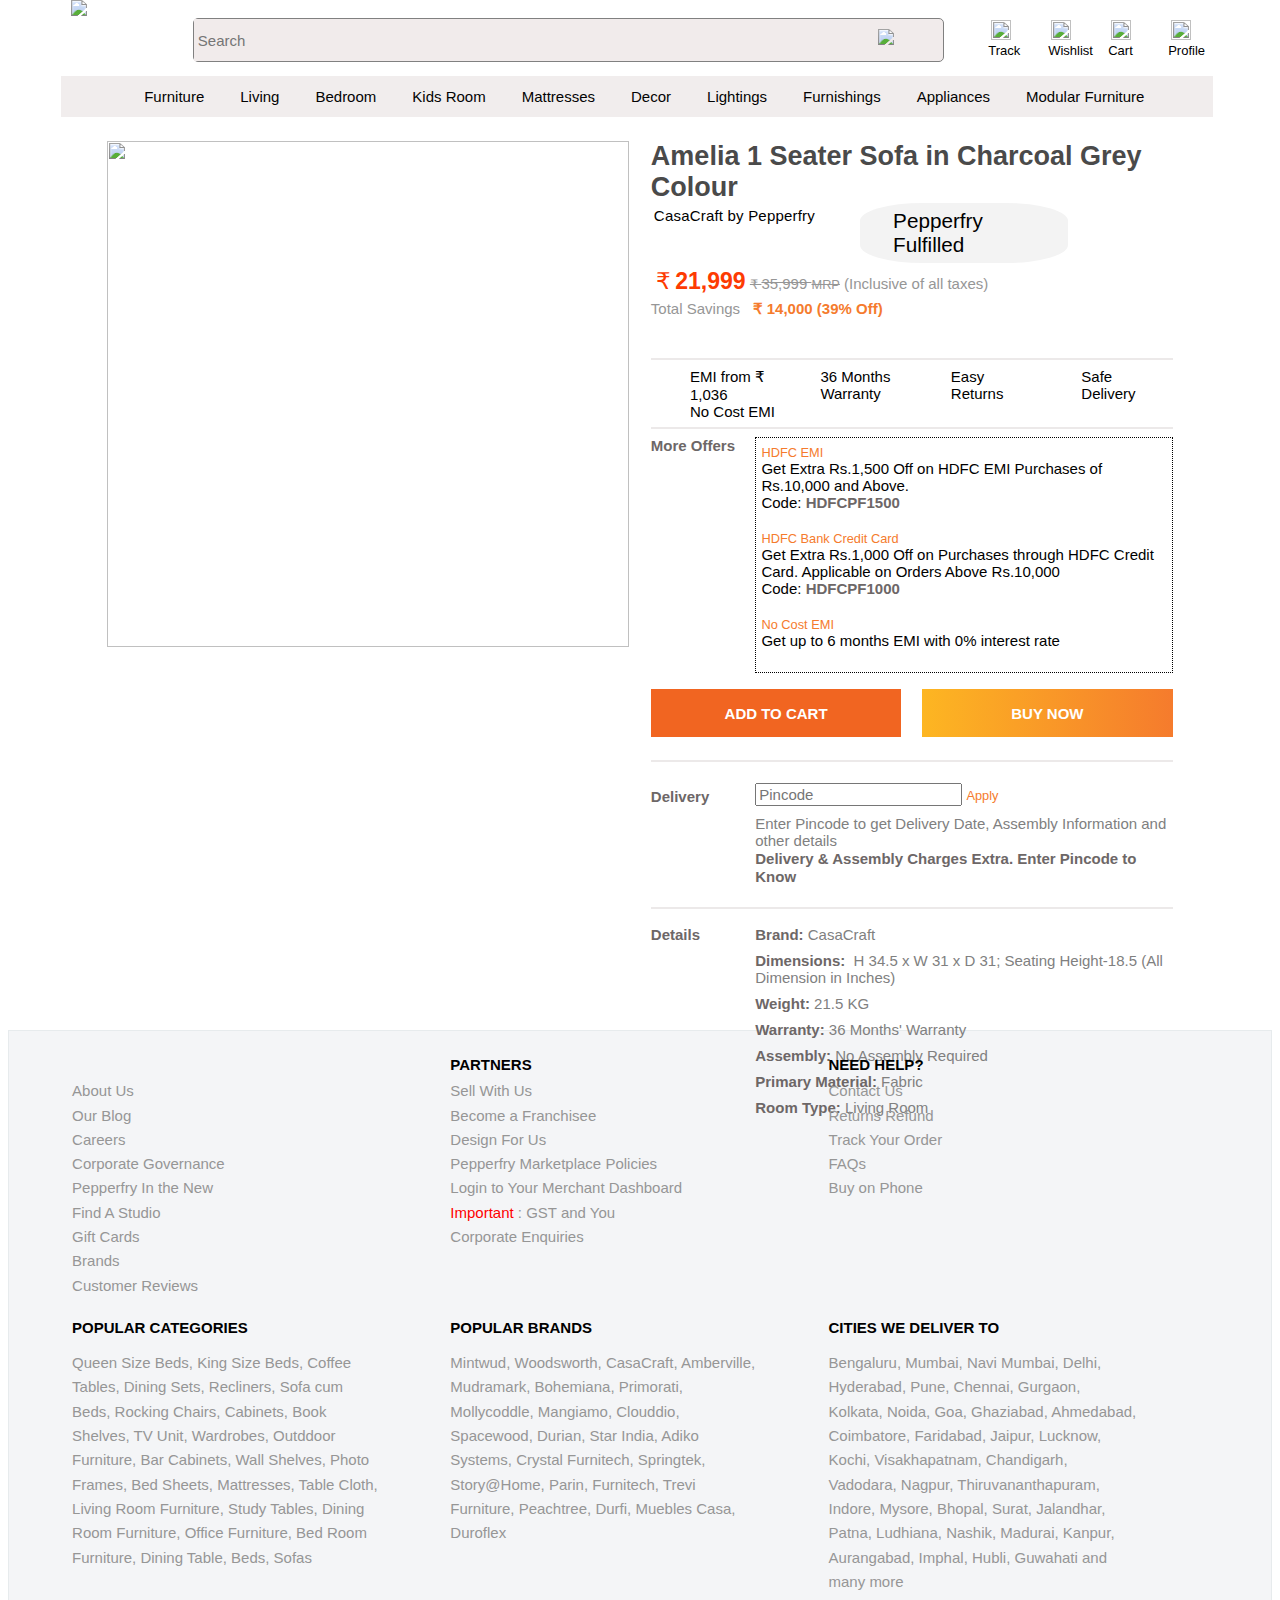
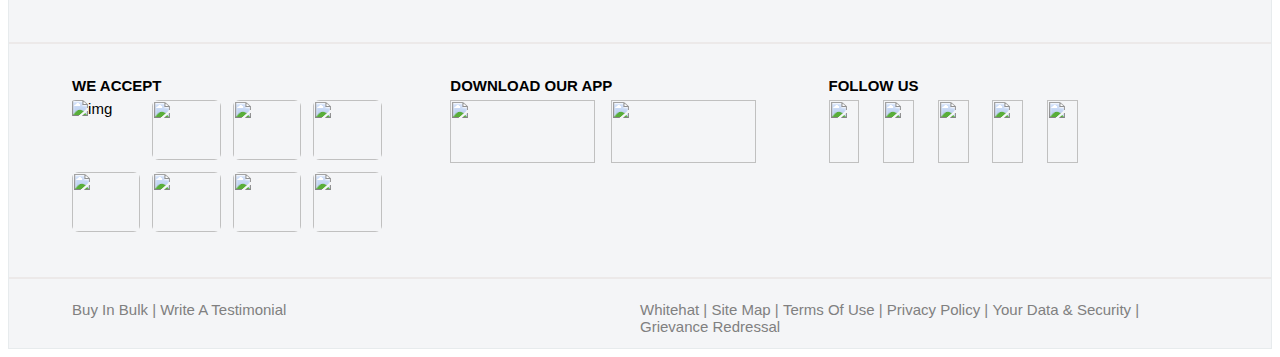
==== productInfo.html @ 3619c246 "Update productInfo.html" ====
<!DOCTYPE html>
<html lang="en">
<head>
    <meta charset="UTF-8">
    <meta http-equiv="X-UA-Compatible" content="IE=edge">
    <meta name="viewport" content="width=device-width, initial-scale=1.0">
    <title>Buy Amelia 1 Seater Sofa in Charcoal Grey Colour</title>
    <!--    css of productInfo.html   -->
    <link rel="stylesheet" href="productInfo.css">
     <!--    css of footer.html   -->
    <link rel="stylesheet" href="footerPage.css">    
     <!--    css of aboutUs.html   -->
    <link rel="stylesheet" href="aboutUs.css">
</head>

<!-- body-section starts here -->
<body>

    <!-- Navbar code start there -->
    <style>

      
        #header{
            width:90%;
            margin:auto; 
         }
         #head1{
             height:80px;
             display:flex;
             background-color: white;
             position:fixed;
             width:90%;
             z-index: 999;
             top:0;
         }
         #head1 img{
             width:15%;
         }
         #search{
             display:flex;
             border:1px solid grey;
             margin: 18px 35px;
             width:130%;
             border-radius:5px;
             background-color: rgb(241, 235, 235);
           
         }
         #search input{
             width:90%;
            background-color: rgb(241, 235, 235);
             border-color: transparent;
         }
         #search img{
             width: 40px;
             padding:10px;
         }
         #options{
         margin:10px 2px;
         display:flex;
         
         }
         .items{
            width:50px;
             margin:5px;
             justify-content: center;
         align-items: center;
            
         }
         #options .items img{
             width: 20px;
             height:20px;
             margin: 5px;
             
          
         } 
         
         .items p{
             color:rgb(0, 0, 0);
            font-size: 13px;
             margin-top:-5px;
             margin-left:2px;
         }
         
         
         /* CSS of Dropdown part */
         
         
         *{
             box-sizing: border-box;
             font-family: 'Roboto', sans-serif;
             font-size: 15px;
         }
         nav{
             position:fixed;
             width:100%;
             z-index:999;
              margin-top:-60px; 
            
         }
         nav .wrapper{
             background-color:rgb(241, 237, 237);
             max-width:90%;
             padding:0 30px;
             margin:auto;
             margin-left:-10px;
             margin-top:6px;
             display:flex;
             align-items:center;
             box-shadow: border;
         
         }
         .wrapper .nav-links{
              display:flex;
              margin:-5px;
         }
         .nav-links li{
             list-style: none;
             padding: 17px 18px;
         }
         .nav-links li a{
             color:rgb(3, 3, 3);
             text-decoration: none; 
         }
         .nav-links li a:hover{
         border-bottom: 3px solid orangered; 
         color:rgb(179, 48, 0);
         }
         
         .nav-links li:hover .mega-box{
         top:65px;   
         opacity:1;
         visibility: visible;
         transition:all 0.3s ease;
         
         }
         .mega-box{
         position:absolute;
         top: 50px;
         background:rgb(240, 231, 231);
         width:85%;
         left:0;
         margin-left:35px;
         margin-top:-19px;
         opacity: 0;
         visibility:hidden;
         transition:all 0.3s ease;
         
         
         }
         .mega-box .content{
         background:rgb(255, 250, 250);
         padding:25px 20px;
         display:flex; 
         width:90%; 
         justify-content: space-between;
         }
         .content .rowone header{
         color:black;
         font-size:20px;
         font-weight:bold;
         margin-left:20px;
         
         }
         .content .rowone .mega-links{
         border-left:1px solid black;
         }
         .rowone .mega-links li{
         padding:10px 10px;
         }
         .rowone .mega-links li a{
         
         
         display:block;
         }
         
          </style>


  <!-- Search bar and traking , cart and login option -->


    
  <div id="header">
    <div id="head1">
        <img onclick="gohome()" src="https://ii1.pepperfry.com/images/svg/pf-logo-jan18.svg?v=1">
        <div id="search">
            <input type="text"placeholder="Search">
            <img src="https://image.flaticon.com/icons/png/128/482/482631.png">
        </div>
        <div id="options">
            <div class="items">
                <img src="https://ii1.pepperfry.com/images/svg/header-track-icon-2021.svg">
                <p>Track</p>
            </div>

            <div class="items">
                <img src="	https://ii1.pepperfry.com/images/svg/header-wishlist-icon-2021.svg">
                <p>Wishlist</p>
            </div>
            <div onclick="incart()"class="items">
                <img src="https://ii1.pepperfry.com/images/svg/header-cart-icon-2021.svg
                ">
                <p>Cart</p>
            </div>
            <div onclick="profile()"class="items">
                <img src="	https://ii1.pepperfry.com/images/svg/header-profile-icon-2021.svg
                ">
                <p>Profile</p>
            </div>
           
        </div>
    </div>

<!-- drop down -->

<nav>
    <div class="wrapper">
     <ul class="nav-links">
         <li>
             <a href="#">Furniture</a>
             <div class="mega-box">
               <div class="content">
                   <div class="rowone">
                      <header>Sofas</header>  
                      <ul class="mega-links">
                          <li><a href="allSofasPage.html">Sofas</a></li>
                          <li><a href="#">1-Seater sofas</a></li>
                          <li><a href="#">2-Seater Sofas</a></li>
                          <li><a href="#">3-seater Sofas</a></li>
                          <li><a href="#">Sofa Sets</a></li>
                          <li><a href="#">Sectional Sofas</a></li>
                          <li><a href="#">Sofa cum beds  </a></li>
                          <li><a href="#">Recliners</a></li>
                          <li><a href="#">Sofa spa </a></li>
                      </ul>
                   </div>
                <div class="rowone">
                  <header>Seating</header>  
                  <ul class="mega-links">
                      <li><a href="#">Settees</a></li>
                      <li><a href="#">Benches</a></li>
                      <li><a href="#">Chaise Loungers</a></li>
                      <li><a href="#">Recamiers</a></li>
                      <li><a href="#">Ottamans</a></li>
                      <li><a href="#">Pouffes</a></li>
                      <li><a href="#">Foot Stools  </a></li>
                      <li><a href="#">Swings</a></li>
                      <li><a href="#">Hammocks</a></li>
                  </ul>
                </div> 
                
                <div class="rowone">
                  <header>Chairs</header>  
                  <ul class="mega-links">
                      <li><a href="#">Arm Chairs</a></li>
                      <li><a href="#">Rocking Chairs</a></li>
                      <li><a href="#">Lounge Chairs</a></li>
                      <li><a href="#">Cafe Chairs</a></li>
                      <li><a href="#">Iconic Chairs</a></li>
                      <li><a href="#">Slippers Chairs</a></li>
                      <li><a href="#">Barrels Chairs  </a></li>
                      <li><a href="#">Folding Chairs</a></li>
                      <li><a href="#">Plastic Chairs</a></li>
                  </ul>
               </div>

               <div class="rowone">
                  <header>Tables</header>  
                  <ul class="mega-links">
                      <li><a href="#"> Coffee Tables</a></li>
                      <li><a href="#">Coffee Tables Sets</a></li>
                      <li><a href="#">End Tables</a></li>
                      <li><a href="#">Nest Tables</a></li>
                      <li><a href="#">Console Tables</a></li>
                      <li><a href="#">Portable Tables</a></li>
                      <li><a href="#">Study Tables </a></li>
                      <li><a href="#">Dressing Tables</a></li>
                      <li><a href="#">Office Tables</a></li>
                  </ul>
               </div>

               <div class="rowone">
                  <header>Sofas</header>  
                  <ul class="mega-links">
                      <li><a href="#">Sofas</a></li>
                      <li><a href="#">1-Seater sofas</a></li>
                      <li><a href="#">2-Seater Sofas</a></li>
                      <li><a href="#">3-seater Sofas</a></li>
                      
                  </ul>
               </div>

               <div class="rowone">
                  <header>Dining & Bar</header>  
                  <ul class="mega-links">
                      <li><a href="#">Dining Sets</a></li>
                      <li><a href="#">Dining Chairs</a></li>
                      <li><a href="#">Dining Tables</a></li>
                      <li><a href="#">Bar Cabinet</a></li>
                      <li><a href="#">Bar Units</a></li>
                      <li><a href="#">Bar Trolleys</a></li>
                      <li><a href="#">Wine Racks  </a></li>
                      <li><a href="#">Bar Stools</a></li>
                      <li><a href="#">Modular Kitchen </a></li>
                  </ul>
               </div>
               </div>  
             </div>
          </li>
         <li><a href="#">Living</a></li>
         <li><a href="#">Bedroom</a>
          <div class="mega-box">
            <div class="content">
                <div class="rowone">
                   <header>Sofas</header>  
                   <ul class="mega-links">
                       <li><a href="#">Sofas</a></li>
                       <li><a href="#">1-Seater sofas</a></li>
                       <li><a href="#">2-Seater Sofas</a></li>
                       <li><a href="#">3-seater Sofas</a></li>
                       <li><a href="#">Sofa Sets</a></li>
                       <li><a href="#">Sectional Sofas</a></li>
                       <li><a href="#">Sofa cum beds  </a></li>
                       <li><a href="#">Recliners</a></li>
                       <li><a href="#">Sofa spa </a></li>
                   </ul>
                </div>
             <div class="rowone">
               <header>Sofas</header>  
               <ul class="mega-links">
                   <li><a href="#">Sofas</a></li>
                   <li><a href="#">1-Seater sofas</a></li>
                   <li><a href="#">2-Seater Sofas</a></li>
                   <li><a href="#">3-seater Sofas</a></li>
                   <li><a href="#">Sofa Sets</a></li>
                   <li><a href="#">Sectional Sofas</a></li>
                   <li><a href="#">Sofa cum beds  </a></li>
                   <li><a href="#">Recliners</a></li>
                   <li><a href="#">Sofa spa </a></li>
               </ul>
             </div> 
             
             <div class="rowone">
               <header>Sofas</header>  
               <ul class="mega-links">
                   <li><a href="#">Sofas</a></li>
                   <li><a href="#">1-Seater sofas</a></li>
                   <li><a href="#">2-Seater Sofas</a></li>
                   <li><a href="#">3-seater Sofas</a></li>
                   <li><a href="#">Sofa Sets</a></li>
                   <li><a href="#">Sectional Sofas</a></li>
                   <li><a href="#">Sofa cum beds  </a></li>
                   <li><a href="#">Recliners</a></li>
                   <li><a href="#">Sofa spa </a></li>
               </ul>
            </div>

            <div class="rowone">
               <header>Sofas</header>  
               <ul class="mega-links">
                   <li><a href="#">Sofas</a></li>
                   <li><a href="#">1-Seater sofas</a></li>
                   <li><a href="#">2-Seater Sofas</a></li>
                   <li><a href="#">3-seater Sofas</a></li>
                   <li><a href="#">Sofa Sets</a></li>
                   <li><a href="#">Sectional Sofas</a></li>
                   <li><a href="#">Sofa cum beds  </a></li>
                   <li><a href="#">Recliners</a></li>
                   <li><a href="#">Sofa spa </a></li>
               </ul>
            </div>

            <div class="rowone">
               <header>Sofas</header>  
               <ul class="mega-links">
                   <li><a href="#">Sofas</a></li>
                   <li><a href="#">1-Seater sofas</a></li>
                   <li><a href="#">2-Seater Sofas</a></li>
                   <li><a href="#">3-seater Sofas</a></li>
                   <li><a href="#">Sofa Sets</a></li>
                   <li><a href="#">Sectional Sofas</a></li>
                   <li><a href="#">Sofa cum beds  </a></li>
                   <li><a href="#">Recliners</a></li>
                   <li><a href="#">Sofa spa </a></li>
               </ul>
            </div>

            <div class="rowone">
               <header>Sofas</header>  
               <ul class="mega-links">
                   <li><a href="#">Sofas</a></li>
                   <li><a href="#">1-Seater sofas</a></li>
                   <li><a href="#">2-Seater Sofas</a></li>
                   <li><a href="#">3-seater Sofas</a></li>
                   <li><a href="#">Sofa Sets</a></li>
                   <li><a href="#">Sectional Sofas</a></li>
                   <li><a href="#">Sofa cum beds  </a></li>
                   <li><a href="#">Recliners</a></li>
                   <li><a href="#">Sofa spa </a></li>
               </ul>
            </div>
            </div>  
          </div>



          
        </li>
         <li><a href="#">Kids Room</a></li>
         <li><a href="#">Mattresses</a>
          <div class="mega-box">
            <div class="content">
                <div class="rowone">
                   <header>Sofas</header>  
                   <ul class="mega-links">
                       <li><a href="#">Sofas</a></li>
                       <li><a href="#">1-Seater sofas</a></li>
                       <li><a href="#">2-Seater Sofas</a></li>
                       <li><a href="#">3-seater Sofas</a></li>
                       <li><a href="#">Sofa Sets</a></li>
                       <li><a href="#">Sectional Sofas</a></li>
                       <li><a href="#">Sofa cum beds  </a></li>
                       <li><a href="#">Recliners</a></li>
                       <li><a href="#">Sofa spa </a></li>
                   </ul>
                </div>
             <div class="rowone">
               <header>Sofas</header>  
               <ul class="mega-links">
                   <li><a href="#">Sofas</a></li>
                   <li><a href="#">1-Seater sofas</a></li>
                   <li><a href="#">2-Seater Sofas</a></li>
                   <li><a href="#">3-seater Sofas</a></li>
                   <li><a href="#">Sofa Sets</a></li>
                   <li><a href="#">Sectional Sofas</a></li>
                   <li><a href="#">Sofa cum beds  </a></li>
                   <li><a href="#">Recliners</a></li>
                   <li><a href="#">Sofa spa </a></li>
               </ul>
             </div> 
             
             <div class="rowone">
               <header>Sofas</header>  
               <ul class="mega-links">
                   <li><a href="#">Sofas</a></li>
                   <li><a href="#">1-Seater sofas</a></li>
                   <li><a href="#">2-Seater Sofas</a></li>
                   <li><a href="#">3-seater Sofas</a></li>
                   <li><a href="#">Sofa Sets</a></li>
                   <li><a href="#">Sectional Sofas</a></li>
                   <li><a href="#">Sofa cum beds  </a></li>
                   <li><a href="#">Recliners</a></li>
                   <li><a href="#">Sofa spa </a></li>
               </ul>
            </div>

            <div class="rowone">
               <header>Sofas</header>  
               <ul class="mega-links">
                   <li><a href="#">Sofas</a></li>
                   <li><a href="#">1-Seater sofas</a></li>
                   <li><a href="#">2-Seater Sofas</a></li>
                   <li><a href="#">3-seater Sofas</a></li>
                   
               </ul>
            </div>

            <div class="rowone">
               <header>Sofas</header>  
               <ul class="mega-links">
                   <li><a href="#">Sofas</a></li>
                   <li><a href="#">1-Seater sofas</a></li>
                   <li><a href="#">2-Seater Sofas</a></li>
                   <li><a href="#">3-seater Sofas</a></li>
                   <li><a href="#">Sofa Sets</a></li>
                   <li><a href="#">Sectional Sofas</a></li>
                   <li><a href="#">Sofa cum beds  </a></li>
                   <li><a href="#">Recliners</a></li>
                   <li><a href="#">Sofa spa </a></li>
               </ul>
            </div>

            <div class="rowone">
               <header>Sofas</header>  
               <ul class="mega-links">
                   <li><a href="#">Sofas</a></li>
                   <li><a href="#">1-Seater sofas</a></li>
                  
                   <li><a href="#">Sofa Sets</a></li>
                   <li><a href="#">Sectional Sofas</a></li>
                   <li><a href="#">Sofa cum beds  </a></li>
                   <li><a href="#">Recliners</a></li>
                   <li><a href="#">Sofa spa </a></li>
               </ul>
            </div>
            </div>  
          </div>
        </li>
         <li><a href="#">Decor</a></li>
         <li><a href="#">Lightings</a></li>
         <li><a href="#">Furnishings  </a></li>
         <li><a href="#">Appliances</a></li>
         <li><a href="#">Modular Furniture</a></li>
     </ul>   
    </div>
</nav>


   
</div>  

 
    <!-- Navbar code end there -->



    <div id="body-wrap">
        <div id="container">
            <div class="row-PI">
                <div id="image-galary" > 
                    <div id="div-image">
                        <img id="image" src="https://ii1.pepperfry.com/media/catalog/product/a/m/568x625/amelia-1-seater-sofa-in-charcoal-grey-colour-by-casacraft-amelia-1-seater-sofa-in-charcoal-grey-colo-dgih4v.jpg" alt=""> 
                    </div>
                    <div id="all-images">
                        <span onclick="prevImage()"  class="arrow" id="left-arrow"><img src="https://ii1.pepperfry.com/images/svg/vip-arrow-left-2020.svg" alt=""></span>
                        <div id="flex">
                            <div id="div1" class="mouse"> </div>
                            <div id="div2" class="mouse"> </div>
                            <div id="div3" class="mouse"> </div>
                            <div id="div4" class="mouse"> </div>
                            <div id="div5" class="mouse"> </div>
                        </div>
                        <span onclick="nextImage()" class="arrow" id="right-arrow"><img src="https://ii1.pepperfry.com/images/svg/vip-arrow-right-2020.svg" alt=""></span>
                    </div>
                </div>
                <div id="product-content">
                    <h1 id="name">Amelia 1 Seater Sofa in Charcoal Grey Colour</h1>
                    <div id="brand-name-and-tag">
                        <div id="brand-name">CasaCraft by Pepperfry</div>
                        <div id="fulfilled-tag">
                            <img src="https://ii1.pepperfry.com/images/svg/pf-fulfilled-truck-icon.svg" alt="">
                            <span>Pepperfry Fulfilled</span>
                        </div>
                    </div>
                    <div id="offer-price-wrap">
                        <span id="rupee-sign" class="red">₹</span>
                        <span id="price" class="red">21,999</span>
                        <span id="mrp-price" class="color969696">₹ <span id="cutPrice"> 35,999 </span>MRP</span>
                        <span class="color969696">(Inclusive of all taxes)</span>
                    </div>
                    <div id="total-saving">
                        <div id="saving-wrap">
                            <span class="color969696">Total Savings &nbsp;</span>
                            <span class="fw" ><b>₹ 14,000 (39% Off)</b></span>
                        </div>
                    </div>
                    <div id="promo-img">
                        <img src="https://ii2.pepperfry.com/media/wysiwyg/banners/Web_VIPCoupon_EndingSoon_2x_13721.jpg" alt="">
                    </div>
                    <hr>
                    <div id="emi-warranty">
                        <div id="row-emi"> 
                            <div class="wrap">
                                <div class="wrap-div1"><img src="	https://ii1.pepperfry.com/images/svg/w20-calender-icon.svg" alt=""></div>
                                <div class="wrap-div2">
                                    <span>EMI from ₹ 1,036 </span><br>
                                    <span>No Cost EMI</span>
                                </div>
                            </div>
                            <div class="wrap">
                                <div class="wrap-div1"><img src="	https://ii1.pepperfry.com/images/svg/w20-warranty-icon.svg" alt=""></div>
                                <div class="wrap-div2">
                                    <span>36 Months </span><br>
                                    <span>Warranty</span>
                                </div>
                            </div>
                            <div class="wrap">
                                <div class="wrap-div1"><img src="	https://ii1.pepperfry.com/images/svg/w20-returns-icon.svg" alt=""></div>
                                <div class="wrap-div2">
                                    <span>Easy</span><br>
                                    <span>Returns</span>
                                </div>
                            </div>
                            <div class="wrap">
                                <div class="wrap-div1"><img src="	https://ii1.pepperfry.com/images/svg/w21-safe-delivery.svg" alt=""></div>
                                <div class="wrap-div2">
                                    <span>Safe </span> <br>
                                    <span>Delivery</span>
                                </div>
                            </div>
                            
                        </div>
                    </div>
                    <hr> 
                    <div id="product-offer-section">
                        <div id="product-offer-label"><span class="black">More Offers</span></div>
                        <div id="product-offer-list">
                            <div>
                                <span class="fw">HDFC EMI</span><br>
                                <span> Get Extra Rs.1,500 Off on HDFC EMI Purchases of Rs.10,000 and Above.<br>Code:</span>
                                <span class="black">HDFCPF1500</span> 
                            </div>
                            <div>
                                <span class="fw">HDFC Bank Credit Card</span><br>
                                <span> Get Extra Rs.1,000 Off on Purchases through HDFC Credit Card. Applicable on Orders Above Rs.10,000<br>Code:</span>
                                <span class="black">HDFCPF1000</span> 
                            </div>
                            <div>
                                <span class="fw">No Cost EMI</span><br>
                                <span>Get up to 6 months EMI with 0% interest rate</span> 
                            </div> 
                        </div>
                    </div>
                    <div id="cart-and-buy">
                        <!-- add to cart box --> 
                        <!-- one button 2 functionality -->
                        <!-- click second time in add to cart box to go to checkout -->
                        <div onclick="storeProduct()" id="add-to-cart">ADD TO CART</div>

                         <!-- buy Now box   -->
                         <!-- show product function will take us to checkout  --> 
                        <div onclick="checkout()" id="buy-now">BUY NOW</div>
                    </div>
                    <hr>
                    <div id="delivery-section">
                        <div id="delivery-label" class="black ">Delivery</div>
                        <div id="delivery-details-wrap">
                            <div id="pincode">
                                <input type="text" placeholder="Pincode">
                                <span class="fw">Apply</span>
                            </div>
                            <div id="pincode-details">
                                 <span class="grey">Enter Pincode to get Delivery Date, Assembly Information and other details</span><br>
                                <span class="black">Delivery & Assembly Charges Extra. Enter Pincode to Know
                                </span>
                            </div>
                        </div>
                    </div>
                    <hr>
                    <div id="product-details">
                        <div id="label" class="black">Details</div>
                        <div id="details">
                            <div><span class="black">Brand:&nbsp;</span><span class="grey">CasaCraft</span></div> 
                            <div><span class="black">Dimensions:&nbsp;</span><span class="grey"> H 34.5 x W 31 x D 31; Seating Height-18.5 (All Dimension in Inches)</span></div> 
                            <div><span class="black">Weight:&nbsp;</span><span class="grey">21.5 KG</span></div> 
                            <div><span class="black">Warranty:&nbsp;</span><span class="grey">36 Months' Warranty</span></div> 
                            <div><span class="black">Assembly:&nbsp;</span><span class="grey">No Assembly Required</span></div> 
                            <div><span class="black">Primary Material:&nbsp;</span><span class="grey">Fabric</span></div> 
                            <div><span class="black">Room Type:&nbsp;</span><span class="grey">Living Room</span></div> 
                        </div>
                    </div>  
                </div>
            </div>
        </div> 
    </div> 
</body>

<!-- footer section starts here -->

<footer>
    <div style="margin-top: 200px;"></div>
     
    <div id="footer-wrap">
        <div id="top-footer">    
            <!-- padding of 5% taken from left and right in top footer -->
            <div class="container">
                <div class="row">
                    <div class="top-footer-col">
                        <div class="footer-col-wrapper"> 
                            <h4 id="footer-logo" class="footer-col-heading">
                                <a href="http://">
                                <img src="https://ii3.pepperfry.com/images/pflogo_footer_new.png" alt=""></a>
                            </h4>
                            <ul class="list">
                                <li onclick="aboutUs()"><a href="" ></a>About Us</li> 
                                <!-- href not working for aboutUs so , used javascript "onclick" event -->
                                <li><a href="">Our Blog</a></li>
                                <li><a href="">Careers</a></li>
                                <li><a href="">Corporate Governance</a></li>
                                <li><a href="">Pepperfry In the New</a></li>
                                <li><a href="">Find A Studio</a></li>
                                <li><a href="">Gift Cards</a></li>
                                <li><a href="">Brands</a></li>
                                <li><a href="">Customer Reviews</a></li>
                            </ul>
                        </div>    
                    </div>
                    <div class="top-footer-col">
                        <div class="footer-col-wrapper"> 
                            <h4 class="footer-col-heading">PARTNERS</h4> 
                            <ul class="list">
                                <li><a href="">Sell With Us</a></li>
                                <li><a href="">Become a Franchisee</a></li>
                                <li><a href="">Design For Us</a></li>
                                <li><a href="">Pepperfry Marketplace Policies</a></li>
                                <li><a href="">Login to Your Merchant Dashboard</a></li>
                                <li><a href=""><span style="color: red;">Important</span> : GST and You</a></li>
                                <li><a href="">Corporate Enquiries</a></li> 
                            </ul>
                        </div>    
                    </div>
                    <div class="top-footer-col">
                        <div class="footer-col-wrapper"> 
                            <h4 class="footer-col-heading">
                                <a   href="https://www.pepperfry.com/contact-us.html?type=footer">NEED HELP?</a>
                            </h4>
                            <ul class="list">
                                <li><a href="">Contact Us</a></li>
                                <li><a href="">Returns Refund</a></li>
                                <li><a href="">Track Your Order</a></li>
                                <li><a href="">FAQs</a></li>
                                <li><a href="">Buy on Phone</a></li> 
                            </ul>
                        </div>    
                    </div>
                </div>
                <div class="row">
                    <div class="top-footer-col">
                        <div class="footer-col-wrapper"> 
                        <h4 id="footer-logo">POPULAR CATEGORIES  </h4> 
                       <p>
                        Queen Size Beds, King Size Beds, Coffee Tables, Dining Sets, Recliners, Sofa cum Beds, Rocking Chairs, Cabinets, Book Shelves, TV Unit, Wardrobes, Outddoor Furniture, Bar Cabinets, Wall Shelves, Photo Frames, Bed Sheets, Mattresses, Table Cloth, Living Room Furniture, Study Tables, Dining Room Furniture, Office Furniture, Bed Room Furniture, Dining Table, Beds, Sofas
                       </p>
                    </div>
                    </div>
                    <div class="top-footer-col">
                        <div class="footer-col-wrapper"> 
                            <h4 class="footer-col-heading">POPULAR BRANDS </h4> 
                            <p>Mintwud, Woodsworth, CasaCraft, Amberville, Mudramark, Bohemiana, Primorati, Mollycoddle, Mangiamo, Clouddio, Spacewood, Durian, Star India, Adiko Systems, Crystal Furnitech, Springtek, Story@Home, Parin, Furnitech, Trevi Furniture, Peachtree, Durfi, Muebles Casa, Duroflex</p>
                        </div>
                    </div>
                    <div class="top-footer-col">
                        <div class="footer-col-wrapper"> 
                        <h4 class="footer-col-heading">CITIES WE DELIVER TO </h4> 
                       <p>Bengaluru, Mumbai, Navi Mumbai, Delhi, Hyderabad, Pune, Chennai, Gurgaon, Kolkata, Noida, Goa, Ghaziabad, Ahmedabad, Coimbatore, Faridabad, Jaipur, Lucknow, Kochi, Visakhapatnam, Chandigarh, Vadodara, Nagpur, Thiruvananthapuram, Indore, Mysore, Bhopal, Surat, Jalandhar, Patna, Ludhiana, Nashik, Madurai, Kanpur, Aurangabad, Imphal, Hubli, Guwahati and many more</p>
                    </div> 
                    </div>  
                </div>
            </div>
        </div>
        <hr >
        <div id="bottom-first-footer">
              <!-- padding of 5% taken from left and right in bottom-first- footer -->
            <div class="container">
                <div class="row">
                    <div class="bottom-footer-col">
                        <div class="wrap-content">
                            <h4 class="footer-col-heading">WE ACCEPT</h4> 
                            <div id="cards-wrap">
                                <div><img src="https://i2.wp.com/www.born-2-fly.de/wp-content/uploads/2020/10/visa-logo.png?ssl=1 " alt="img"></div>
                                <div><img src="https://w7.pngwing.com/pngs/92/785/png-transparent-mastercard-logo-mastercard-credit-card-payment-visa-nyse-ma-mastercard-logo-text-logo-sign.png" alt=""></div>
                                <div><img src="https://cdn.icon-icons.com/icons2/2341/PNG/512/maestro_payment_method_card_icon_142736.png" alt=""></div>
                                <div><img src="https://www.goodreturns.in/img/2020/07/amexcreditcard1-1595418788.jpg" alt=""></div>
                                <div><img src="https://trak.in/wp-content/uploads/2020/01/Rupay-Cards-Big-1.jpg" alt=""></div>
                                <div><img src="https://play-lh.googleusercontent.com/0r42y01w-X5DaJlAv2DgJWQXdYBmjw4o14lZ0Y0v5K7O01nelVbUWLFmA5xqGihf-Ps" alt=""></div>
                                <div><img src="https://apk4all.com/wp-content/uploads/apps/Wallet-Money-Budget-Finance-Expense-Tracker/DqAKT8mJJWAQMzPuNTFL1CyhwVJkCEfQlv8CGlh7tNLPe81h92T-SwWG6UQLXydpEBNz-1.png" alt=""></div>
                                <div><img src="https://freepngimg.com/thumb/online_banking/11-2-online-banking-png-image.png" alt=""></div>
                            </div>
                        </div>     
                    </div>
                        <div class="bottom-footer-col">
                        <div class="wrap-content">
                            <h4 class="footer-col-heading">DOWNLOAD OUR APP</h4>
                            <ul class="store">
                                <li><a href="https://play.google.com/store/apps/details?id=com.app.pepperfry"><img src="https://zenecosystems.com/wp-content/uploads/2019/02/Google-Play-Icon.png" alt=""></a></li>
                                <!-- links from the website is taken for now -->
                                <li><a href="https://itunes.apple.com/in/app/pepperfry/id972047429?mt=8"><img src="https://1000logos.net/wp-content/uploads/2020/08/apple-app-store-logo.jpg" alt=""></a></li> 
                            </ul>  
                        </div> 
                    </div>
                    <div class="bottom-footer-col">
                        <div class="wrap-content">
                            <h4 class="footer-col-heading">FOLLOW US</h4>
                            <ul class="social-media-wrap">
                                <li><a href="https://www.facebook.com/Pepperfry"><img src="https://upload.wikimedia.org/wikipedia/commons/thumb/1/1b/Facebook_icon.svg/2048px-Facebook_icon.svg.png" alt=""></a></li>
                                <li><a href="https://www.instagram.com/pepperfry_official"><img src="https://upload.wikimedia.org/wikipedia/commons/thumb/a/a5/Instagram_icon.png/1024px-Instagram_icon.png" alt=""></a></li>
                                <li><a href="https://twitter.com/pepperfry"><img src="https://image.flaticon.com/icons/png/512/124/124021.png" alt=""></a></li>
                                <li><a href="https://pinterest.com/pepperfry/"><img src="https://www.veryicon.com/download/png/internet--web/common-social-site-icons-for-the-web/pinterest-57?s=256" alt=""></a></li>
                                <li><a href="https://www.youtube.com/user/Pepperfrytv"><img src="https://encrypted-tbn0.gstatic.com/images?q=tbn:ANd9GcSkWzqSOt9uNTTKvyxRBmIzb05GNRT20ebzbA&usqp=CAU" alt=""></a></li>
                            </ul>  
                        </div> 
                    </div>   
                </div>
            </div>
        </div>
        <hr>
          <div id="bottom-last-footer">
            <div class="container">
                <div class="row">
                    <div id="blf-col" class="flex-basis50">
                        <ul>
                            <li><a href="">Buy In Bulk |&nbsp;  </a></li>  
                            <!-- &nbsp-  for non breaking space -->
                            <li><a href="">Write A Testimonial</a></li>
                        </ul>
                    </div>
                    <div id="blf-col"  class="flex-basis50">
                        <ul>
                            <li><a href=""></a>Whitehat |&nbsp</li>
                            <li><a href=""> Site Map |&nbsp</a></li>
                            <li><a href="">Terms Of Use |&nbsp</a></li>
                            <li><a href="">Privacy Policy |&nbsp</a></li>
                            <li><a href="">Your Data & Security |&nbsp</a></li>
                            <li><a href="">Grievance Redressal</a></li>
                        </ul>
                    </div>
                </div>
            </div> 
        </div>  
    </div>

</footer>

</html>

<!-- js file of product info -->
  <script src="productInfo.js"></script>

  <!-- js file of cart  -->
        <script src="cartPage.js"></script>
---- productInfo.css ----
*{
    font-family: 'Fira Sans',sans-serif;
}

#body-wrap{
    width:100%;
    margin-top:130px;
}
#container{
    width: 86%;
    margin: auto;
}
.row-PI{
    display: flex;
    flex-direction: row; 
}
.row-PI>div{
    flex-basis: 50%;
}
#image-galary{
    padding:1%;
    display: flex;
    flex-direction: column;
    background-color: rgb(255,255,255);
}
 
#div-image{
    flex-basis: 77%;
    padding-bottom: 3%;
}
  #div-image>img{
     width:100%;  
     height:100%;
}  
.mouse{
    border-radius: 5%;
}

#all-images{
    flex-basis: 20%; 
    align-items: center;
    padding:0% 3% 0% 3%;
    display: flex;
    flex-direction: row;
}  
.arrow{
    flex-basis: 5%;
}
 

#flex{
    flex-basis: 85%;
    height:100px; 
    display: flex;
    flex-direction: row;
}

#flex>div{
flex-basis: 20%;
 padding:0.3% 0.8% 0.3% 0.8%; 
}

 #flex>div>img{
 width: 100%;
 height:100%;  
}

#product-content{
    padding:1%;
    background-color: rgb(255,255,255);
    height:700px;
}
#product-content >h1{
   margin:0px;
   font-size: 3VH;
   color:rgb(74,74,74);
}

#brand-name-and-tag{
    display: flex;
    flex-direction: row;
}
#brand-name{
    flex-basis: 40%;
    letter-spacing: .2px;
    line-height: 20px;
    padding:3px;
}
#fulfilled-tag{
    flex-basis: 40%;
    display: flex;
    flex-direction: row; 
    background-color: rgb(243,243,243);
    padding:6px;
    border-radius: 30%; 
}
#fulfilled-tag>img{
    margin-left: 1%;
     flex-basis: 10%;
     margin-right: 3%;
    }
    #fulfilled-tag>span{
        flex-basis: 60%;
        font-size: 2.3VH; 
    }
    #offer-price-wrap{
        padding:1%;
    }
    .red{
        color:rgb(253,59,2);
    }
    
#rupee-sign{ 
    font-weight: 500;
    font-size: 1.8VW;
}
#price{ 
    font-weight: 600;
    font-size: 1.8VW;
}
#mrp-price{
    font-size: 1VW; 
    text-decoration: line-through;
}
.color969696{
    color: #969696; 
}
#total-saving{
    padding-bottom:1%;
}
 .fw{ 
     color:rgb(245,123,45);
     font-size: 1VW;
 }
 #promo-img{
     padding:1% 0 1% 0; 
     width:100%; 
 }
 #promo-img >img{ 
     width:100%; 
 }

 #row-emi{  
    display: flex;
    flex-direction: row; 
 }
  
.wrap{
    flex-basis: 25%;
    display: flex;
    flex-direction: row;
}
.wrap-div1{
flex-basis: 30%;
}
.wrap-div2{
flex-basis: 70%;
font-size: 0.9VW;
} 

hr{ 
    background-color: rgb(236, 233, 233);
    border: 0px; 
    height: 2px;
}

#product-offer-section{
    font-size: 1VW;
    display: flex;
    flex-direction: row;
}
#product-offer-label{
    flex-basis: 20%;
}
#product-offer-list{
    flex-basis: 80%;
    border: 1px dotted black;
    padding:1%;
}
.black{
    color: rgb(109, 103, 103);
    font-weight: 600;
}
#product-offer-list>div{
    margin-bottom: 2VH;
}
#cart-and-buy{
    padding:3% 0% 3% 0%;
    display: flex;
    flex-direction: row;
    color:white;
    font-size: 1.3VW;
    font-weight: 600;
}
#add-to-cart{
  flex-basis: 48%;
  cursor: pointer;
  width:100%;
  height:100%;
  background-color: #f16521;
  text-align: center;
  padding:3%;
}
#buy-now{
  margin-left: 4%;
  flex-basis: 48%;
  width:100%;
  cursor: pointer;
  height:100%;
  background-image: linear-gradient(to right,#fdb622 0,#f57a2d 102%);
  text-align: center;
  padding:3%;

}

#delivery-section{
    display: flex;
    flex-direction: row;
    font-size: 1VW;
    margin-top: 4%;
    margin-bottom: 4%;
}
#delivery-label{
 margin-top: 1%;   
    flex-basis: 20%;
}
#delivery-details-wrap{
    flex-basis: 80%;
}
.grey{
    color:grey;
}

#pincode-details{ 
    margin-top: 2%;
    font-size: 0.9VW;
}
#pincode-details >span{ 
   line-height: 1.4VW;
}
#product-details{
    display: flex;
    flex-direction: row;
    font-size: 1.1VW;
}
#label{
    flex-basis: 20%;
    margin-top: 1VH;
}
#details{ 
    flex-basis: 80%; 
}
#details>div{
    margin-top: 1VH;
}
---- footerPage.css ----
*{
    font-family: 'Fira Sans',sans-serif;
    font-size: 0.95VW;
 
}
.list>li{
    cursor: pointer;
}

#footer-wrap{
    
     border: 1px solid #e7ebed;
     background-color: #f4f5f7;
}
#top-footer,#bottom-first-footer{
    padding:1.5% 5% 2% 5%;
}
 .container{
     width:100%;
 }

.row{
    display: flex; 
    flex-direction:row;
    width: 100%; 
}
.top-footer-col{
   flex-basis: 33.3%; 
   margin: 0;
}
 
#footer-logo,.footer-col-heading{
    margin-top: 2%; 
    margin-bottom: 2%;
   
}
.footer-col-heading >a  { 
    margin-bottom: 2%;
    text-decoration: none;
    color: black;
}
.list{
    padding: 0%;
    margin-top: 0%; 
}
.list a,.footer-col-wrapper>a,p{
    text-decoration: none;
    color:#969696;
    line-height: 1.62;
    font-weight: 400;
    
}
.list li{
   list-style-type: none;
   color:#969696;
}
.footer-col-wrapper{
   
    padding-right:18%
}

.bottom-footer-col{ 
    flex-basis: 33.3%; 
    margin: 0;
}

.wrap-content{
 
    padding-right:15%;
}

#cards-wrap{
    display: grid;
     grid-template-columns: repeat(4,25%);
     grid-template-rows: 8Vh 8VH;  
    }
 #cards-wrap>div{ 
     margin:0% 15% 15% 0%;
}
#cards-wrap img{
     width:100%;
     height:100%; 
     border-radius: 10%;
}

.store{
    width:100%;  
    margin: 0%;
    padding-left: 0%;
}

.store>li{
    width:50%; 
    display: block;
    float: left;
    list-style: none;
    margin:0%;
    
}

.store>li>a>img{
    width:95%; 
    height: 7VH;
}
.social-media-wrap{
    width:85%;  
    display: flex;
    flex-direction: row;
    margin: 0%;
    padding-left: 0%;
}
.social-media-wrap>li{
   flex-basis: 20%;
    margin: 0%;
    list-style: none;
    padding-left: 0%;
}
.social-media-wrap>li>a>img{
    width:75%; 
    height: 7VH; 
}

 
hr{ 
    background-color: rgb(236, 233, 233);
    border: 0px; 
    height: 2px;
}

 #bottom-last-footer{
  padding:0% 5% 1% 5%;
}
 .flex-basis50 {
   flex-basis: 50%;
   padding: 0%;
 }
 
 #blf-col >ul{
   padding: 0%; 
 }

 #blf-col >ul>li,#blf-col >ul>li>a{
    list-style: none;
    text-decoration: none;
    display: block;
    float: left;
    color: gray;
   
 }
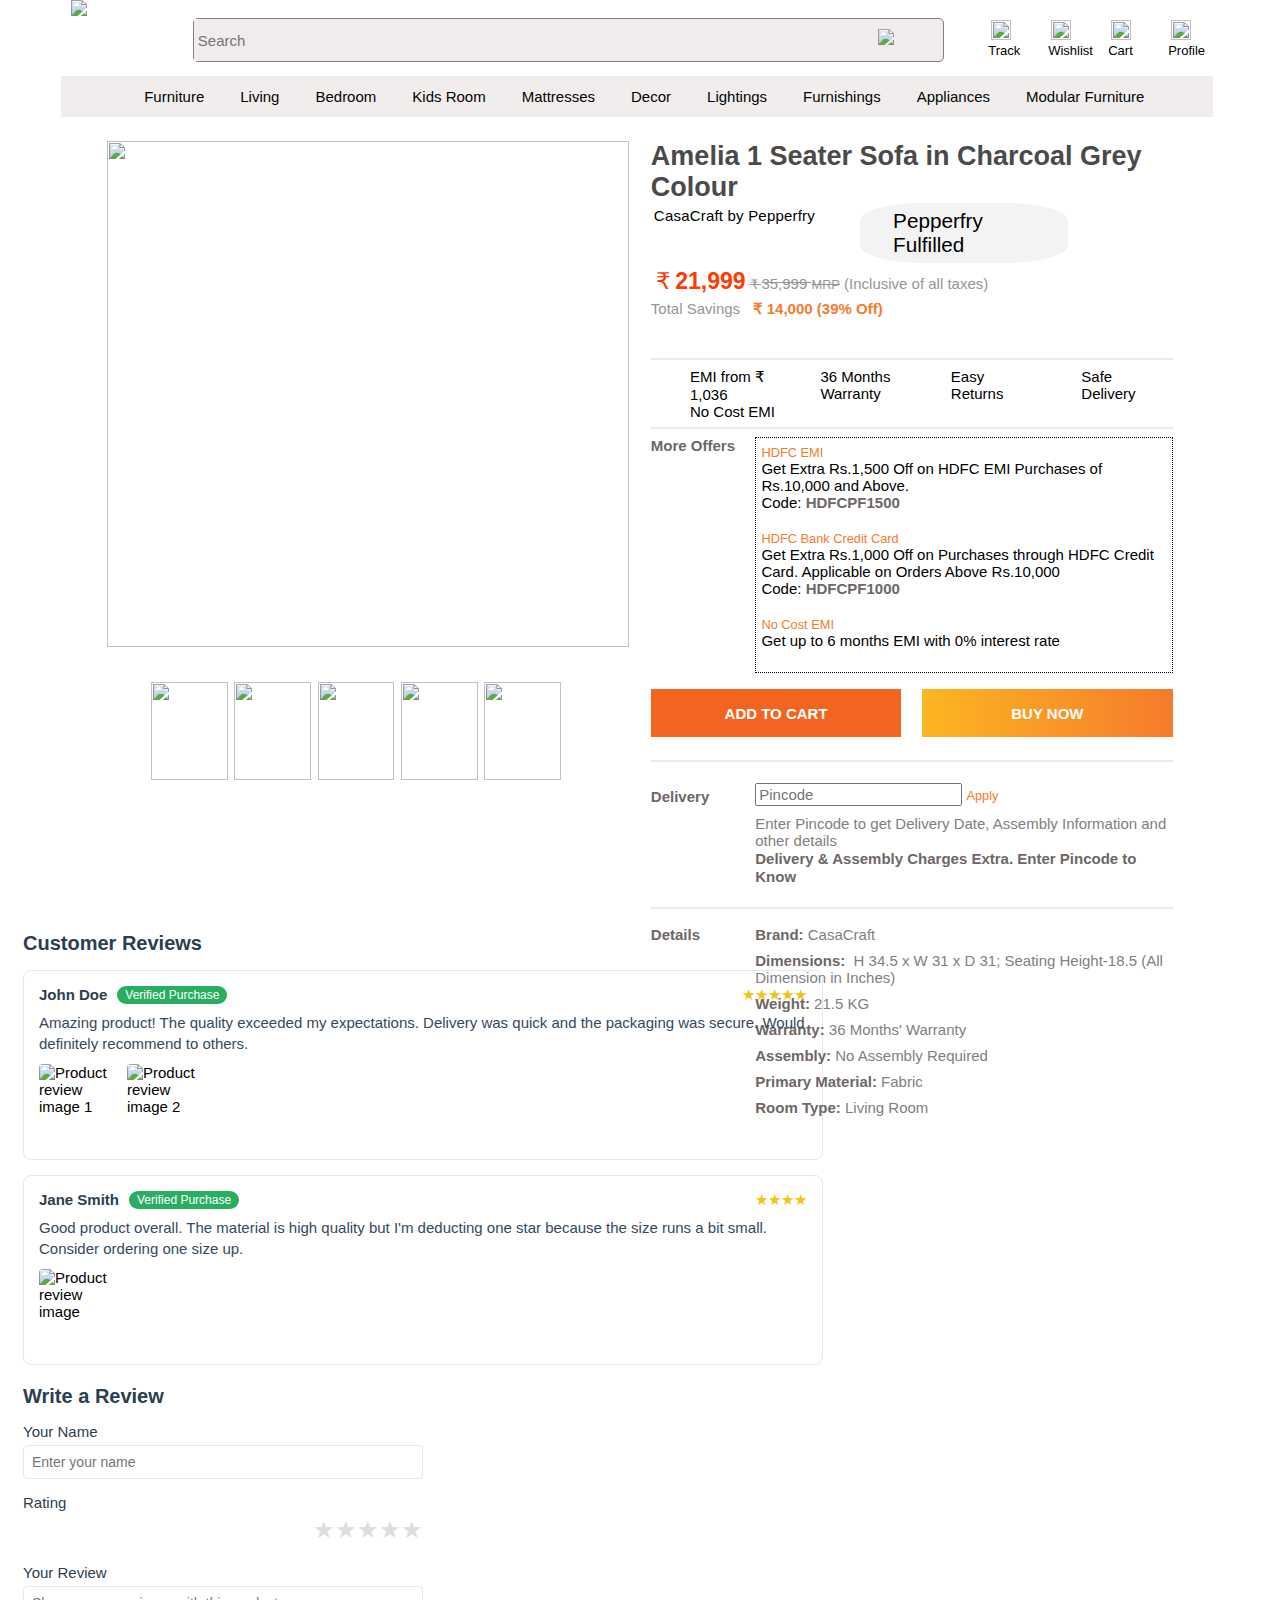
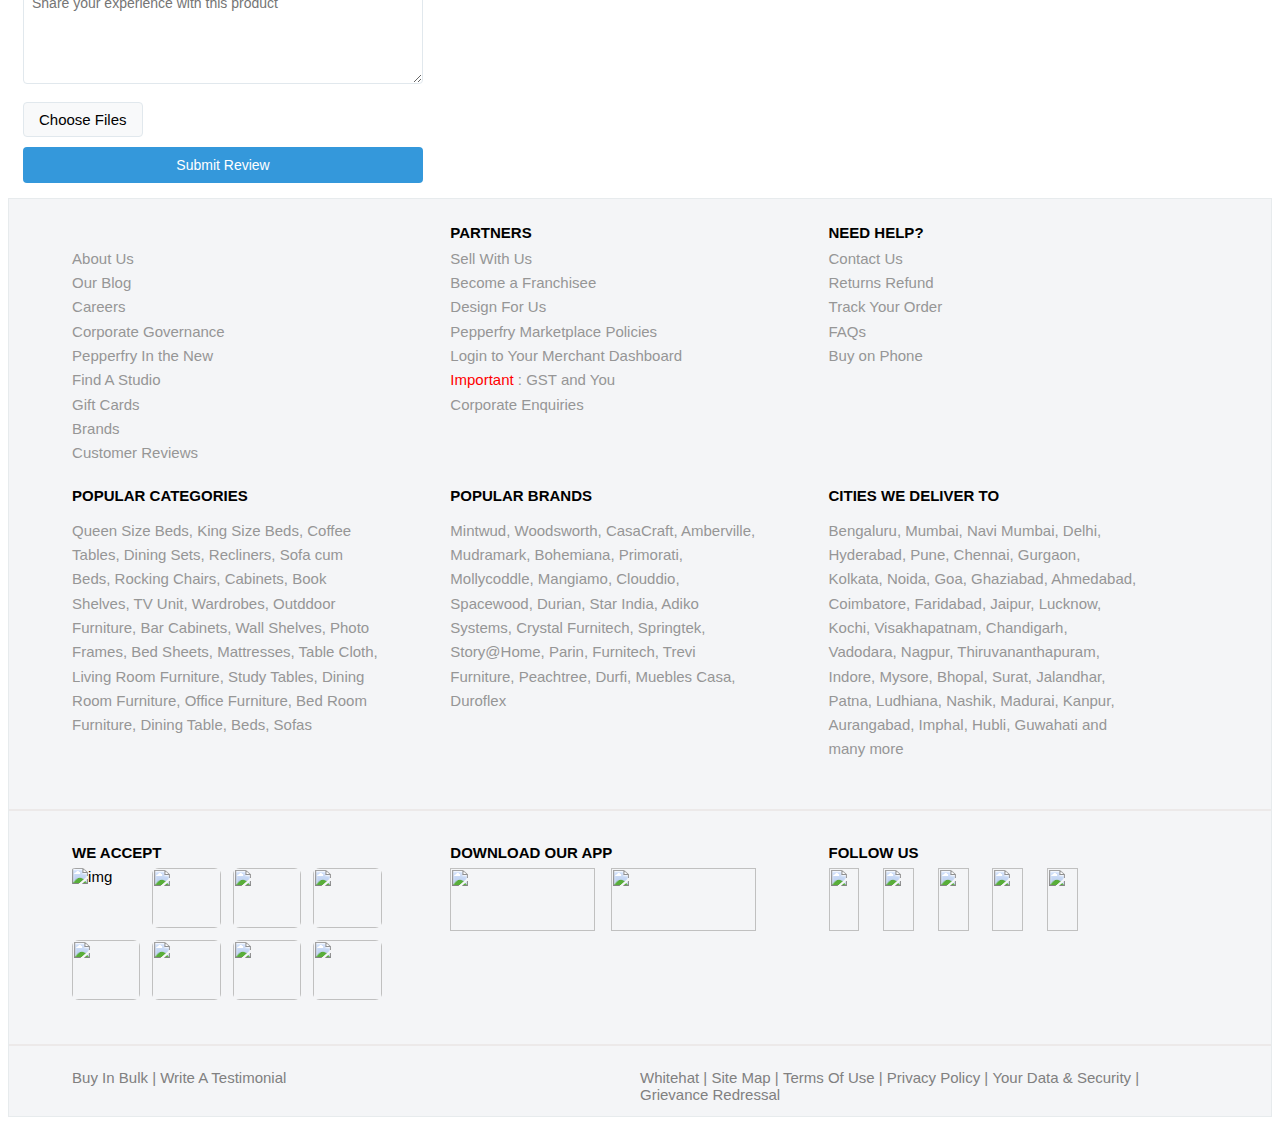
==== commit 96bada76: "first commit" ====
--- a/productInfo.html
+++ b/productInfo.html
@@ -658,8 +658,84 @@
 <!-- footer section starts here -->
 
 <footer>
-    <div style="margin-top: 200px;"></div>
-     
+    <div style="margin-top: 70px;"></div>
+    <div class="review-container">
+        <!-- Customer Reviews Section -->
+        <div class="customer-reviews">
+            <h2>Customer Reviews</h2>
+            
+            <div class="review-card">
+                <div class="review-header">
+                    <span class="reviewer-name">John Doe</span>
+                    <span class="verified-badge">Verified Purchase</span>
+                    <div class="review-rating">★★★★★</div>
+                </div>
+                <div class="review-content">
+                    Amazing product! The quality exceeded my expectations. Delivery was quick and the packaging was secure. Would definitely recommend to others.
+                </div>
+                <div class="review-images">
+                    <img src="/api/placeholder/120/120" alt="Product review image 1">
+                    <img src="/api/placeholder/120/120" alt="Product review image 2">
+                </div>
+            </div>
+    
+            <div class="review-card">
+                <div class="review-header">
+                    <span class="reviewer-name">Jane Smith</span>
+                    <span class="verified-badge">Verified Purchase</span>
+                    <div class="review-rating">★★★★</div>
+                </div>
+                <div class="review-content">
+                    Good product overall. The material is high quality but I'm deducting one star because the size runs a bit small. Consider ordering one size up.
+                </div>
+                <div class="review-images">
+                    <img src="/api/placeholder/120/120" alt="Product review image">
+                </div>
+            </div>
+        </div>
+    
+        <!-- Write a Review Section -->
+        <div class="write-review">
+            <h2>Write a Review</h2>
+            <form>
+                <div class="form-group">
+                    <label for="name">Your Name</label>
+                    <input type="text" id="name" placeholder="Enter your name">
+                </div>
+    
+                <div class="form-group">
+                    <label>Rating</label>
+                    <div class="rating">
+                        <input type="radio" id="star5" name="rating" value="5">
+                        <label for="star5">★</label>
+                        <input type="radio" id="star4" name="rating" value="4">
+                        <label for="star4">★</label>
+                        <input type="radio" id="star3" name="rating" value="3">
+                        <label for="star3">★</label>
+                        <input type="radio" id="star2" name="rating" value="2">
+                        <label for="star2">★</label>
+                        <input type="radio" id="star1" name="rating" value="1">
+                        <label for="star1">★</label>
+                    </div>
+                </div>
+    
+                <div class="form-group">
+                    <label for="review">Your Review</label>
+                    <textarea id="review" rows="5" placeholder="Share your experience with this product"></textarea>
+                </div>
+    
+                <div class="image-upload">
+                    <label for="photos">
+                        Choose Files
+                    </label>
+                    <input type="file" id="photos" multiple>
+                </div>
+    
+                <button type="submit" class="submit-btn">Submit Review</button>
+            </form>
+        </div>
+    </div>
+
     <div id="footer-wrap">
         <div id="top-footer">    
             <!-- padding of 5% taken from left and right in top footer -->
--- a/productInfo.css
+++ b/productInfo.css
@@ -253,4 +253,156 @@
 #details>div{
     margin-top: 1VH;
 }
-
+/* review section */
+.review-container {
+    max-width: 1200px;
+    padding: 15px;
+    font-family: system-ui, -apple-system, sans-serif;
+}
+
+.customer-reviews {
+    margin-bottom: 20px;
+    max-width: 800px;
+}
+
+.customer-reviews h2 {
+    color: #2c3e50;
+    font-size: 20px;
+    margin-bottom: 15px;
+}
+
+.review-card {
+    background: #fff;
+    border: 1px solid #e1e8ed;
+    border-radius: 8px;
+    padding: 15px;
+    margin-bottom: 15px;
+}
+
+.review-header {
+    display: flex;
+    align-items: center;
+    gap: 10px;
+    margin-bottom: 8px;
+}
+
+.reviewer-name {
+    font-weight: 600;
+    color: #2c3e50;
+}
+
+.verified-badge {
+    background: #27ae60;
+    color: white;
+    padding: 2px 8px;
+    border-radius: 12px;
+    font-size: 12px;
+}
+
+.review-rating {
+    margin-left: auto;
+    color: #f1c40f;
+}
+
+.review-content {
+    color: #34495e;
+    line-height: 1.4;
+    margin-bottom: 10px;
+}
+
+.review-images {
+    display: flex;
+    gap: 8px;
+}
+
+.review-images img {
+    width: 80px;
+    height: 80px;
+    object-fit: cover;
+    border-radius: 4px;
+}
+
+.write-review {
+    max-width: 400px;
+}
+
+.write-review h2 {
+    color: #2c3e50;
+    font-size: 20px;
+    margin-bottom: 15px;
+}
+
+.form-group {
+    margin-bottom: 15px;
+}
+
+.form-group label {
+    display: block;
+    margin-bottom: 5px;
+    color: #2c3e50;
+    font-weight: 500;
+}
+
+.form-group input[type="text"],
+.form-group textarea {
+    width: 100%;
+    padding: 8px;
+    border: 1px solid #e1e8ed;
+    border-radius: 4px;
+    font-size: 14px;
+}
+
+.rating {
+    display: flex;
+    flex-direction: row-reverse;
+    justify-content: flex-start;
+    margin-bottom: 10px;
+}
+
+.rating input {
+    display: none;
+}
+
+.rating label {
+    font-size: 24px;
+    color: #ddd;
+    cursor: pointer;
+}
+
+.rating label:hover,
+.rating label:hover ~ label,
+.rating input:checked ~ label {
+    color: #f1c40f;
+}
+
+.image-upload {
+    margin: 10px 0;
+}
+
+.image-upload input[type="file"] {
+    display: none;
+}
+
+.image-upload label {
+    display: inline-block;
+    padding: 8px 15px;
+    background: #f8f9fa;
+    border: 1px solid #e1e8ed;
+    border-radius: 4px;
+    cursor: pointer;
+}
+
+.submit-btn {
+    width: 100%;
+    padding: 10px;
+    background: #3498db;
+    color: white;
+    border: none;
+    border-radius: 4px;
+    font-size: 14px;
+    cursor: pointer;
+}
+
+.submit-btn:hover {
+    background: #2980b9;
+}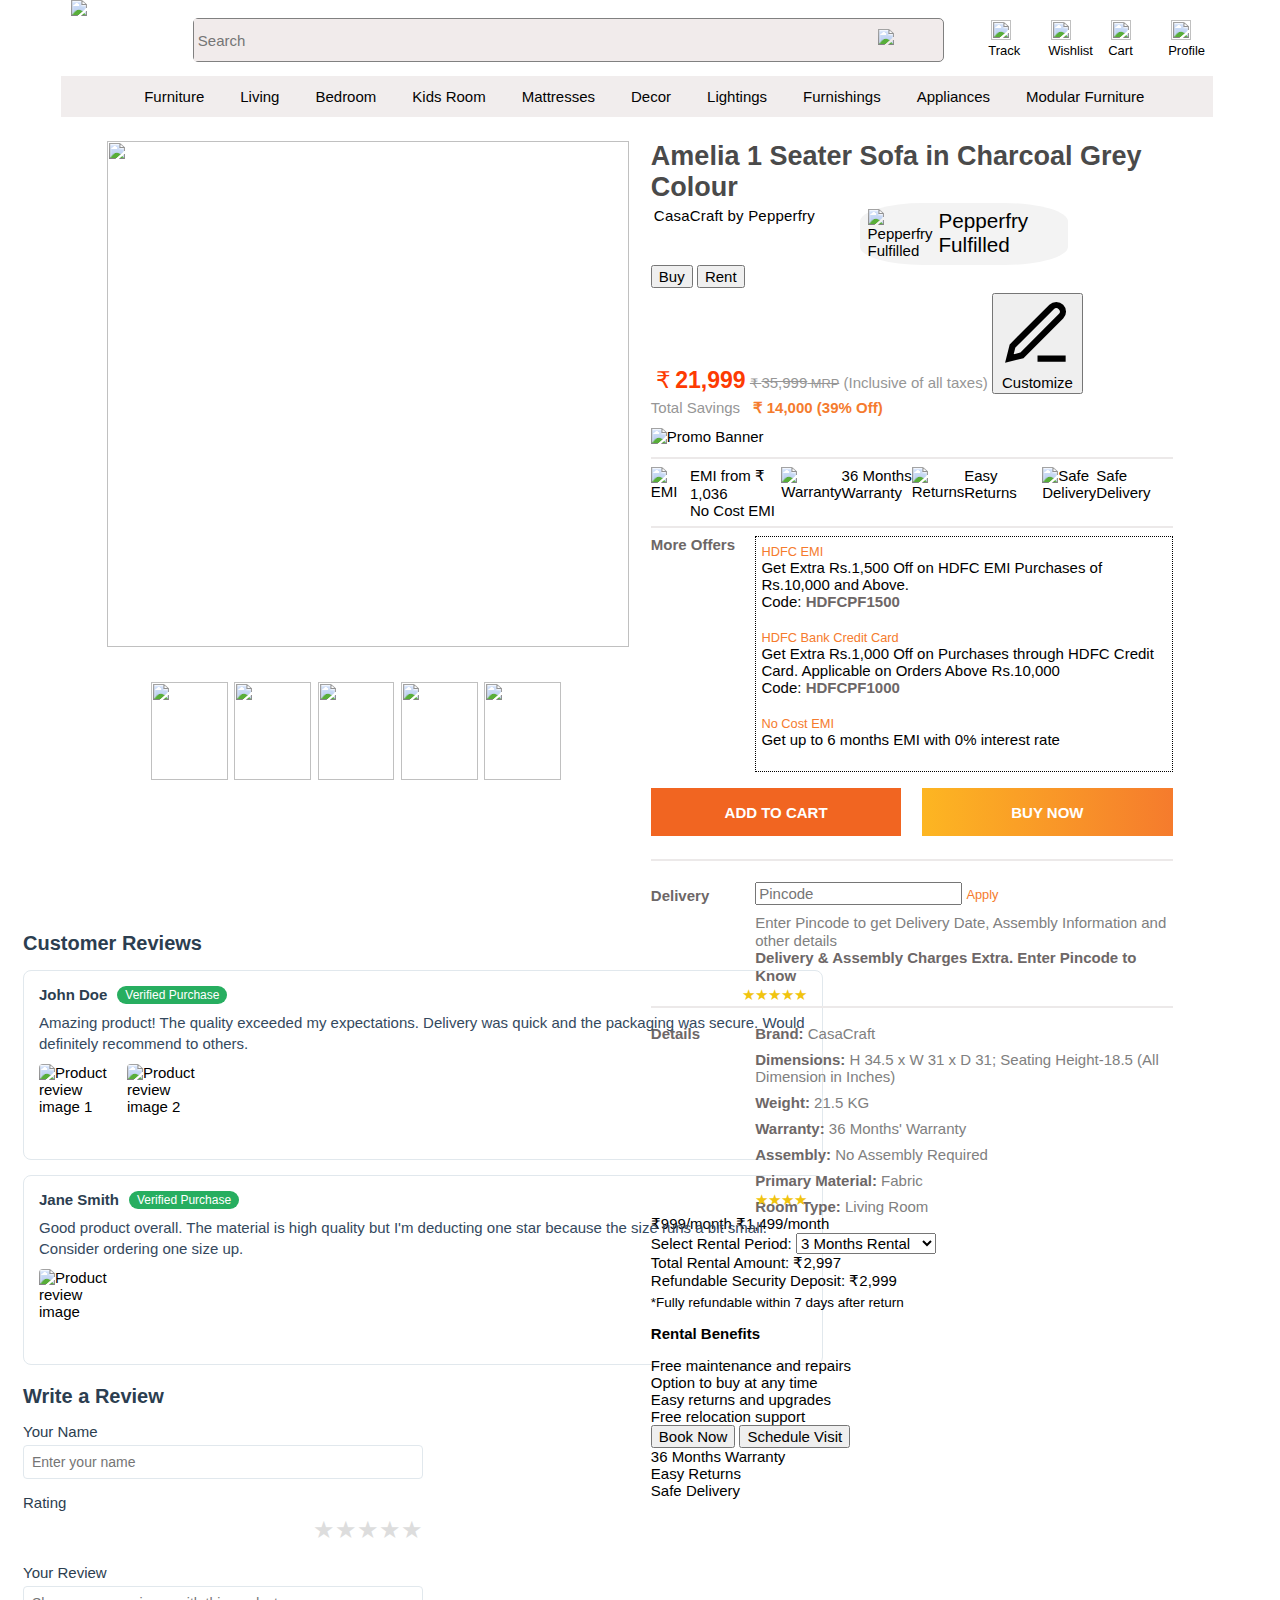
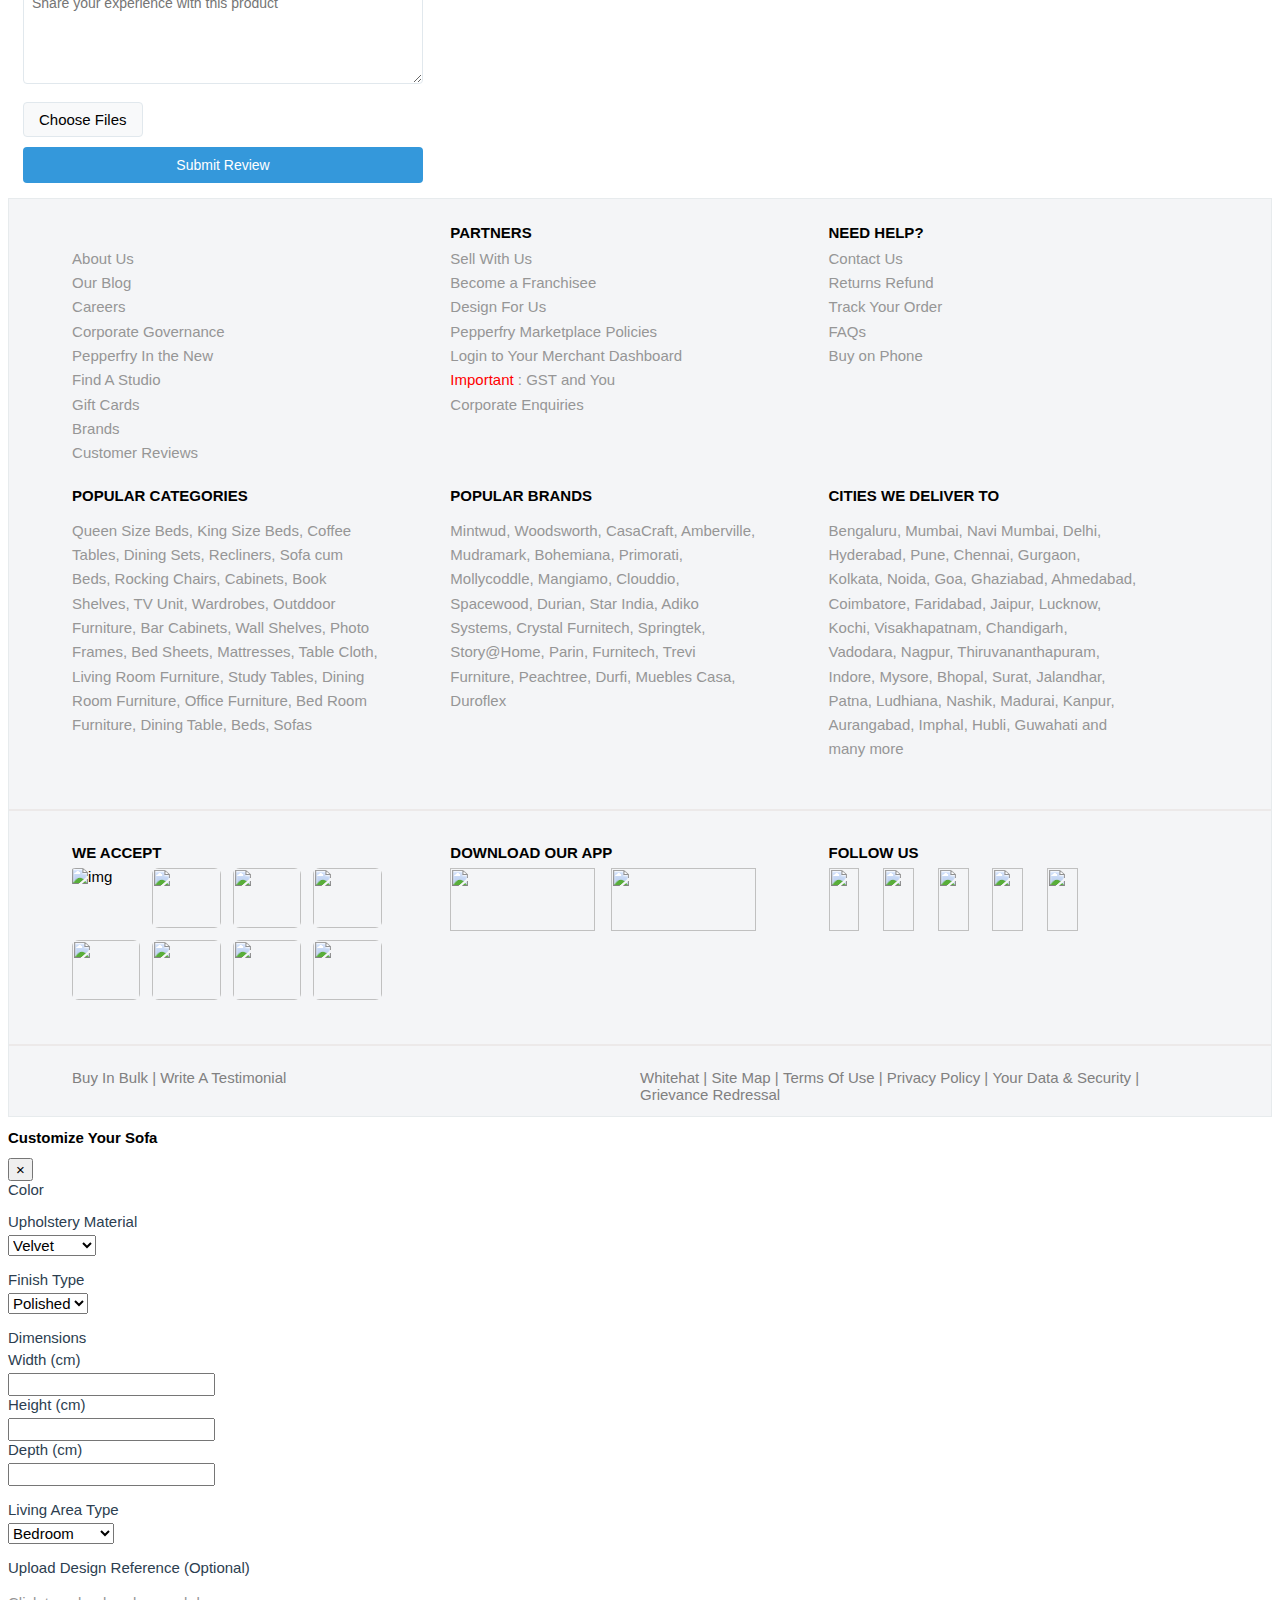
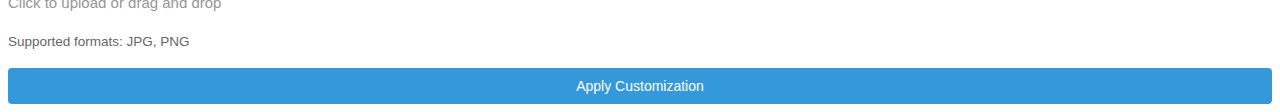
==== commit 39122dbe: "new feature added" ====
--- a/productInfo.html
+++ b/productInfo.html
@@ -538,117 +538,201 @@
                     <div id="brand-name-and-tag">
                         <div id="brand-name">CasaCraft by Pepperfry</div>
                         <div id="fulfilled-tag">
-                            <img src="https://ii1.pepperfry.com/images/svg/pf-fulfilled-truck-icon.svg" alt="">
+                            <img src="https://ii1.pepperfry.com/images/svg/pf-fulfilled-truck-icon.svg" alt="Pepperfry Fulfilled">
                             <span>Pepperfry Fulfilled</span>
                         </div>
                     </div>
-                    <div id="offer-price-wrap">
-                        <span id="rupee-sign" class="red">₹</span>
-                        <span id="price" class="red">21,999</span>
-                        <span id="mrp-price" class="color969696">₹ <span id="cutPrice"> 35,999 </span>MRP</span>
-                        <span class="color969696">(Inclusive of all taxes)</span>
-                    </div>
-                    <div id="total-saving">
-                        <div id="saving-wrap">
-                            <span class="color969696">Total Savings &nbsp;</span>
-                            <span class="fw" ><b>₹ 14,000 (39% Off)</b></span>
-                        </div>
-                    </div>
-                    <div id="promo-img">
-                        <img src="https://ii2.pepperfry.com/media/wysiwyg/banners/Web_VIPCoupon_EndingSoon_2x_13721.jpg" alt="">
-                    </div>
-                    <hr>
-                    <div id="emi-warranty">
-                        <div id="row-emi"> 
-                            <div class="wrap">
-                                <div class="wrap-div1"><img src="	https://ii1.pepperfry.com/images/svg/w20-calender-icon.svg" alt=""></div>
-                                <div class="wrap-div2">
-                                    <span>EMI from ₹ 1,036 </span><br>
-                                    <span>No Cost EMI</span>
-                                </div>
-                            </div>
-                            <div class="wrap">
-                                <div class="wrap-div1"><img src="	https://ii1.pepperfry.com/images/svg/w20-warranty-icon.svg" alt=""></div>
-                                <div class="wrap-div2">
-                                    <span>36 Months </span><br>
-                                    <span>Warranty</span>
-                                </div>
-                            </div>
-                            <div class="wrap">
-                                <div class="wrap-div1"><img src="	https://ii1.pepperfry.com/images/svg/w20-returns-icon.svg" alt=""></div>
-                                <div class="wrap-div2">
-                                    <span>Easy</span><br>
-                                    <span>Returns</span>
-                                </div>
-                            </div>
-                            <div class="wrap">
-                                <div class="wrap-div1"><img src="	https://ii1.pepperfry.com/images/svg/w21-safe-delivery.svg" alt=""></div>
-                                <div class="wrap-div2">
-                                    <span>Safe </span> <br>
-                                    <span>Delivery</span>
-                                </div>
-                            </div>
-                            
-                        </div>
-                    </div>
-                    <hr> 
-                    <div id="product-offer-section">
-                        <div id="product-offer-label"><span class="black">More Offers</span></div>
-                        <div id="product-offer-list">
-                            <div>
-                                <span class="fw">HDFC EMI</span><br>
-                                <span> Get Extra Rs.1,500 Off on HDFC EMI Purchases of Rs.10,000 and Above.<br>Code:</span>
-                                <span class="black">HDFCPF1500</span> 
-                            </div>
-                            <div>
-                                <span class="fw">HDFC Bank Credit Card</span><br>
-                                <span> Get Extra Rs.1,000 Off on Purchases through HDFC Credit Card. Applicable on Orders Above Rs.10,000<br>Code:</span>
-                                <span class="black">HDFCPF1000</span> 
-                            </div>
-                            <div>
-                                <span class="fw">No Cost EMI</span><br>
-                                <span>Get up to 6 months EMI with 0% interest rate</span> 
-                            </div> 
-                        </div>
-                    </div>
-                    <div id="cart-and-buy">
-                        <!-- add to cart box --> 
-                        <!-- one button 2 functionality -->
-                        <!-- click second time in add to cart box to go to checkout -->
-                        <div onclick="storeProduct()" id="add-to-cart">ADD TO CART</div>
-
-                         <!-- buy Now box   -->
-                         <!-- show product function will take us to checkout  --> 
-                        <div onclick="checkout()" id="buy-now">BUY NOW</div>
-                    </div>
-                    <hr>
-                    <div id="delivery-section">
-                        <div id="delivery-label" class="black ">Delivery</div>
-                        <div id="delivery-details-wrap">
-                            <div id="pincode">
-                                <input type="text" placeholder="Pincode">
-                                <span class="fw">Apply</span>
-                            </div>
-                            <div id="pincode-details">
-                                 <span class="grey">Enter Pincode to get Delivery Date, Assembly Information and other details</span><br>
-                                <span class="black">Delivery & Assembly Charges Extra. Enter Pincode to Know
-                                </span>
-                            </div>
-                        </div>
-                    </div>
-                    <hr>
-                    <div id="product-details">
-                        <div id="label" class="black">Details</div>
-                        <div id="details">
-                            <div><span class="black">Brand:&nbsp;</span><span class="grey">CasaCraft</span></div> 
-                            <div><span class="black">Dimensions:&nbsp;</span><span class="grey"> H 34.5 x W 31 x D 31; Seating Height-18.5 (All Dimension in Inches)</span></div> 
-                            <div><span class="black">Weight:&nbsp;</span><span class="grey">21.5 KG</span></div> 
-                            <div><span class="black">Warranty:&nbsp;</span><span class="grey">36 Months' Warranty</span></div> 
-                            <div><span class="black">Assembly:&nbsp;</span><span class="grey">No Assembly Required</span></div> 
-                            <div><span class="black">Primary Material:&nbsp;</span><span class="grey">Fabric</span></div> 
-                            <div><span class="black">Room Type:&nbsp;</span><span class="grey">Living Room</span></div> 
-                        </div>
-                    </div>  
+                
+                    <div class="purchase-type-tabs">
+                        <button class="purchase-tab active" data-tab="buy">Buy</button>
+                        <button class="purchase-tab" data-tab="rent">Rent</button>
+                    </div>
+                
+                    <!-- Buy section -->
+                    <div class="purchase-content active" id="buy-content">
+                        <div id="offer-price-wrap">
+                            <span id="rupee-sign" class="red">₹</span>
+                            <span id="price" class="red">21,999</span>
+                            <span id="mrp-price" class="color969696">₹ <span id="cutPrice">35,999</span> MRP</span>
+                            <span class="color969696">(Inclusive of all taxes)</span>
+                            <button class="customize-btn" onclick="openModal()">
+                                <svg class="customize-icon" viewBox="0 0 24 24" fill="none" stroke="currentColor" stroke-width="2">
+                                    <path d="M12 20h9M16.5 3.5a2.12 2.12 0 0 1 3 3L7 19l-4 1 1-4L16.5 3.5z"/>
+                                </svg>
+                                Customize
+                            </button>
+                        </div>
+                
+                        <div id="total-saving">
+                            <div id="saving-wrap">
+                                <span class="color969696">Total Savings &nbsp;</span>
+                                <span class="fw"><b>₹ 14,000 (39% Off)</b></span>
+                            </div>
+                        </div>
+                
+                        <div id="promo-img">
+                            <img src="https://ii2.pepperfry.com/media/wysiwyg/banners/Web_VIPCoupon_EndingSoon_2x_13721.jpg" alt="Promo Banner">
+                        </div>
+                
+                        <hr>
+                
+                        <div id="emi-warranty">
+                            <div id="row-emi">
+                                <div class="wrap">
+                                    <div class="wrap-div1">
+                                        <img src="https://ii1.pepperfry.com/images/svg/w20-calender-icon.svg" alt="EMI">
+                                    </div>
+                                    <div class="wrap-div2">
+                                        <span>EMI from ₹ 1,036</span><br>
+                                        <span>No Cost EMI</span>
+                                    </div>
+                                </div>
+                                <div class="wrap">
+                                    <div class="wrap-div1">
+                                        <img src="https://ii1.pepperfry.com/images/svg/w20-warranty-icon.svg" alt="Warranty">
+                                    </div>
+                                    <div class="wrap-div2">
+                                        <span>36 Months</span><br>
+                                        <span>Warranty</span>
+                                    </div>
+                                </div>
+                                <div class="wrap">
+                                    <div class="wrap-div1">
+                                        <img src="https://ii1.pepperfry.com/images/svg/w20-returns-icon.svg" alt="Returns">
+                                    </div>
+                                    <div class="wrap-div2">
+                                        <span>Easy</span><br>
+                                        <span>Returns</span>
+                                    </div>
+                                </div>
+                                <div class="wrap">
+                                    <div class="wrap-div1">
+                                        <img src="https://ii1.pepperfry.com/images/svg/w21-safe-delivery.svg" alt="Safe Delivery">
+                                    </div>
+                                    <div class="wrap-div2">
+                                        <span>Safe</span><br>
+                                        <span>Delivery</span>
+                                    </div>
+                                </div>
+                            </div>
+                        </div>
+                
+                        <hr>
+                
+                        <div id="product-offer-section">
+                            <div id="product-offer-label">
+                                <span class="black">More Offers</span>
+                            </div>
+                            <div id="product-offer-list">
+                                <div>
+                                    <span class="fw">HDFC EMI</span><br>
+                                    <span>Get Extra Rs.1,500 Off on HDFC EMI Purchases of Rs.10,000 and Above.<br>Code:</span>
+                                    <span class="black">HDFCPF1500</span>
+                                </div>
+                                <div>
+                                    <span class="fw">HDFC Bank Credit Card</span><br>
+                                    <span>Get Extra Rs.1,000 Off on Purchases through HDFC Credit Card. Applicable on Orders Above Rs.10,000<br>Code:</span>
+                                    <span class="black">HDFCPF1000</span>
+                                </div>
+                                <div>
+                                    <span class="fw">No Cost EMI</span><br>
+                                    <span>Get up to 6 months EMI with 0% interest rate</span>
+                                </div>
+                            </div>
+                        </div>
+                
+                        <div id="cart-and-buy">
+                            <div onclick="storeProduct()" id="add-to-cart">ADD TO CART</div>
+                            <div onclick="checkout()" id="buy-now">BUY NOW</div>
+                        </div>
+                
+                        <hr>
+                
+                        <div id="delivery-section">
+                            <div id="delivery-label" class="black">Delivery</div>
+                            <div id="delivery-details-wrap">
+                                <div id="pincode">
+                                    <input type="text" placeholder="Pincode">
+                                    <span class="fw">Apply</span>
+                                </div>
+                                <div id="pincode-details">
+                                    <span class="grey">Enter Pincode to get Delivery Date, Assembly Information and other details</span><br>
+                                    <span class="black">Delivery & Assembly Charges Extra. Enter Pincode to Know</span>
+                                </div>
+                            </div>
+                        </div>
+                
+                        <hr>
+                
+                        <div id="product-details">
+                            <div id="label" class="black">Details</div>
+                            <div id="details">
+                                <div><span class="black">Brand:&nbsp;</span><span class="grey">CasaCraft</span></div>
+                                <div><span class="black">Dimensions:&nbsp;</span><span class="grey">H 34.5 x W 31 x D 31; Seating Height-18.5 (All Dimension in Inches)</span></div>
+                                <div><span class="black">Weight:&nbsp;</span><span class="grey">21.5 KG</span></div>
+                                <div><span class="black">Warranty:&nbsp;</span><span class="grey">36 Months' Warranty</span></div>
+                                <div><span class="black">Assembly:&nbsp;</span><span class="grey">No Assembly Required</span></div>
+                                <div><span class="black">Primary Material:&nbsp;</span><span class="grey">Fabric</span></div>
+                                <div><span class="black">Room Type:&nbsp;</span><span class="grey">Living Room</span></div>
+                            </div>
+                        </div>
+                    </div>
+                
+                    <!-- Rent Section -->
+                    <div class="purchase-content" id="rent-content">
+                        <div class="rent-options">
+                            <div class="price-section">
+                                <span class="price">₹999/month</span>
+                                <span class="mrp">₹1,499/month</span>
+                            </div>
+                
+                            <div class="rent-calculator">
+                                <div class="rent-duration">
+                                    <label for="rental-period">Select Rental Period:</label>
+                                    <select id="rental-period" onchange="updateRentalPrice()">
+                                        <option value="3">3 Months Rental</option>
+                                        <option value="6">6 Months Rental</option>
+                                        <option value="12">12 Months Rental</option>
+                                    </select>
+                                </div>
+                                <div class="total-rent">
+                                    Total Rental Amount: ₹2,997
+                                </div>
+                            </div>
+                
+                            <div class="security-deposit">
+                                Refundable Security Deposit: ₹2,999
+                                <div style="font-size: 0.9em; margin-top: 5px;">
+                                    *Fully refundable within 7 days after return
+                                </div>
+                            </div>
+                
+                            <div class="rental-benefits">
+                                <h3>Rental Benefits</h3>
+                                <div class="benefit-item">Free maintenance and repairs</div>
+                                <div class="benefit-item">Option to buy at any time</div>
+                                <div class="benefit-item">Easy returns and upgrades</div>
+                                <div class="benefit-item">Free relocation support</div>
+                            </div>
+                        </div>
+                
+                        <div class="action-buttons">
+                            <button class="btn btn-cart">Book Now</button>
+                            <button class="btn btn-customize">Schedule Visit</button>
+                        </div>
+                
+                        <div class="features">
+                            <div class="feature">
+                                <span>36 Months Warranty</span>
+                            </div>
+                            <div class="feature">
+                                <span>Easy Returns</span>
+                            </div>
+                            <div class="feature">
+                                <span>Safe Delivery</span>
+                            </div>
+                        </div>
+                    </div>
                 </div>
             </div>
         </div> 
@@ -884,7 +968,86 @@
             </div> 
         </div>  
     </div>
-
+    <div id="customizeModal" class="modal-overlay">
+    <div class="modal">
+      <div class="modal-header">
+        <h2>Customize Your Sofa</h2>
+        <button class="close-btn" onclick="closeModal()">&times;</button>
+      </div>
+
+      <form id="customizeForm">
+        <div class="form-group">
+          <label>Color</label>
+          <div class="color-options">
+            <div class="color-option" style="background: #333333;" onclick="selectColor(this)" data-color="Charcoal Grey"></div>
+            <div class="color-option" style="background: #8B4513;" onclick="selectColor(this)" data-color="Brown"></div>
+            <div class="color-option" style="background: #1B4D3E;" onclick="selectColor(this)" data-color="Forest Green"></div>
+            <div class="color-option" style="background: #151B54;" onclick="selectColor(this)" data-color="Navy Blue"></div>
+          </div>
+        </div>
+
+        <div class="form-group">
+          <label>Upholstery Material</label>
+          <select class="form-control">
+            <option>Velvet</option>
+            <option>Fabric</option>
+            <option>Leather</option>
+            <option>Microfiber</option>
+          </select>
+        </div>
+
+        <div class="form-group">
+          <label>Finish Type</label>
+          <select class="form-control">
+            <option>Polished</option>
+            <option>Glossy</option>
+            <option>Textured</option>
+            <option>Matte</option>
+            <option>Rustic</option>
+          </select>
+        </div>
+
+        <div class="form-group">
+          <label>Dimensions</label>
+          <div class="dimension-group">
+            <div class="dimension-input">
+              <label>Width (cm)</label>
+              <input type="number" class="form-control" min="0">
+            </div>
+            <div class="dimension-input">
+              <label>Height (cm)</label>
+              <input type="number" class="form-control" min="0">
+            </div>
+            <div class="dimension-input">
+              <label>Depth (cm)</label>
+              <input type="number" class="form-control" min="0">
+            </div>
+          </div>
+        </div>
+
+        <div class="form-group">
+          <label>Living Area Type</label>
+          <select class="form-control">
+            <option>Bedroom</option>
+            <option>Living Room</option>
+            <option>Study Room</option>
+            <option>Home Office</option>
+          </select>
+        </div>
+
+        <div class="form-group">
+          <label>Upload Design Reference (Optional)</label>
+          <div class="file-upload" onclick="document.getElementById('designFile').click()">
+            <input type="file" id="designFile" hidden accept="image/*">
+            <p>Click to upload or drag and drop</p>
+            <p style="color: #666; font-size: 0.9rem;">Supported formats: JPG, PNG</p>
+          </div>
+        </div>
+
+        <button type="submit" class="submit-btn">Apply Customization</button>
+      </form>
+    </div>
+  </div>
 </footer>
 
 </html>
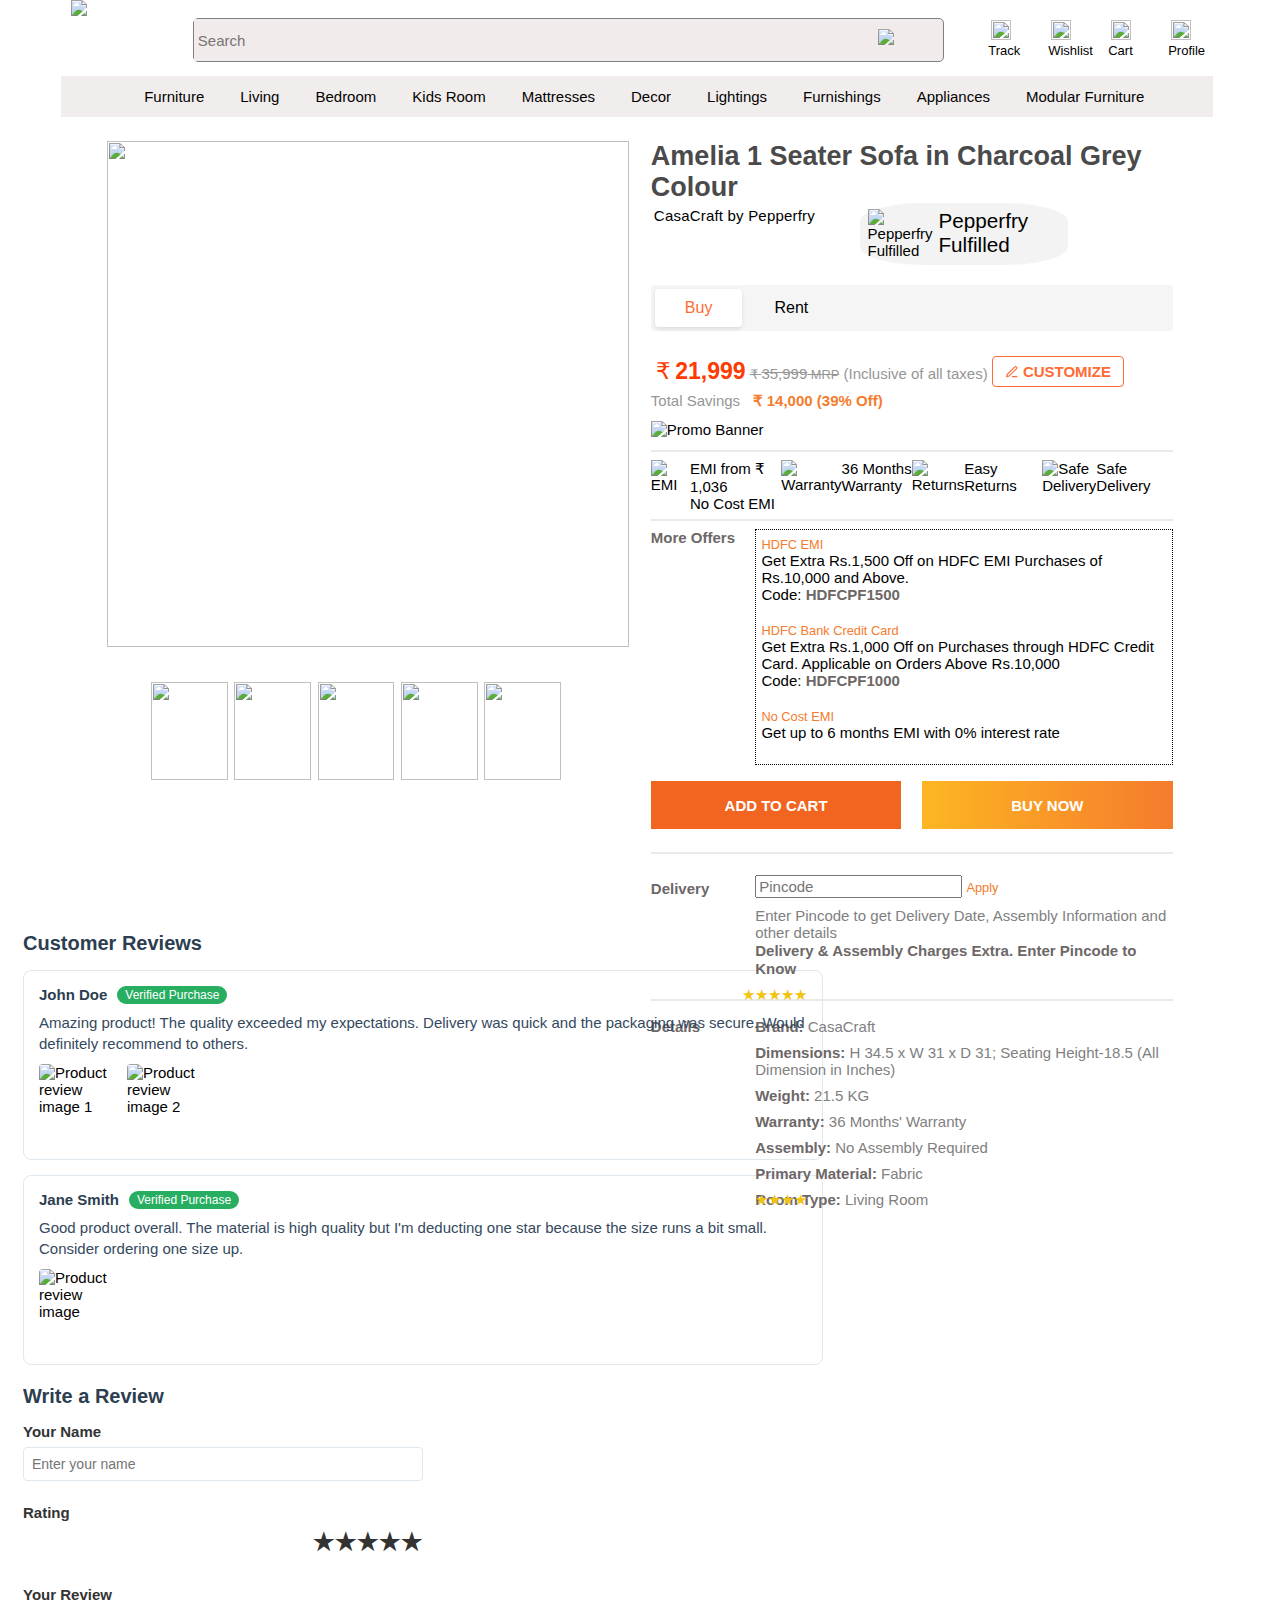
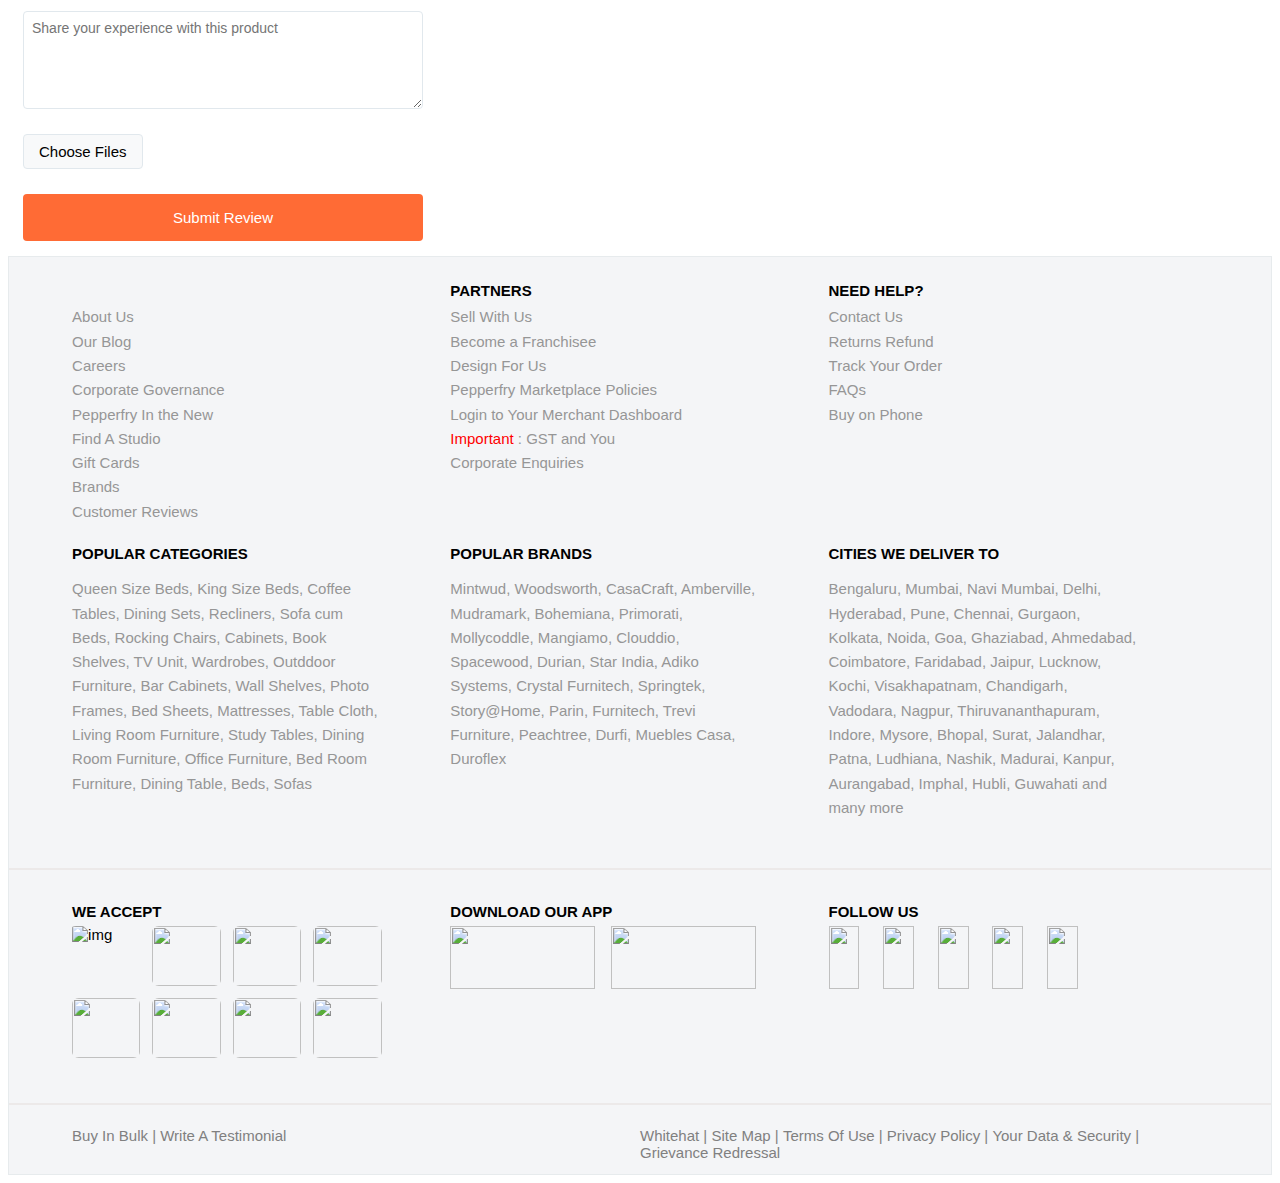
==== commit c2dc4659: "Update productInfo.html" ====
--- a/productInfo.html
+++ b/productInfo.html
@@ -758,8 +758,8 @@
                     Amazing product! The quality exceeded my expectations. Delivery was quick and the packaging was secure. Would definitely recommend to others.
                 </div>
                 <div class="review-images">
-                    <img src="/api/placeholder/120/120" alt="Product review image 1">
-                    <img src="/api/placeholder/120/120" alt="Product review image 2">
+                    <img src="https://vivaninterio.com/wp-content/uploads/2020/04/61-600x600.jpg" alt="Product review image 1">
+                    <img src="https://encrypted-tbn0.gstatic.com/images?q=tbn:ANd9GcRSi4H5fZnbSTdaJ3nWYgdUL2JK6iAHyii1_Q&s" alt="Product review image 2">
                 </div>
             </div>
     
@@ -772,8 +772,8 @@
                 <div class="review-content">
                     Good product overall. The material is high quality but I'm deducting one star because the size runs a bit small. Consider ordering one size up.
                 </div>
-                <div class="review-images">
-                    <img src="/api/placeholder/120/120" alt="Product review image">
+               <div class="review-images">
+                    <img src="https://craftsmill.in/cdn/shop/files/sofas-accent-chairs-cider-orange-soft-velvet-touch-fabric-emily-flared-arm-2-seater-sofa-60-46567514931491.jpg?v=1725047510" alt="Product review image">
                 </div>
             </div>
         </div>
--- a/productInfo.css
+++ b/productInfo.css
@@ -405,4 +405,334 @@
 
 .submit-btn:hover {
     background: #2980b9;
-}+}
+.customize-btn {
+    display: inline-flex;
+    align-items: center;
+    padding: 6px 12px;
+    background-color: white;
+    color: #ff6b35;
+    border: 1px solid #ff6b35;
+    border-radius: 4px;
+    font-size: 15px;
+    font-weight: 700;
+    cursor: pointer;
+    transition: all 0.2s ease;
+    text-transform: uppercase;
+    gap: 4px;
+  }
+
+  .customize-btn:hover {
+    background-color: #fff1ec;
+  }
+  .customize-icon {
+    width: 14px;
+    height: 14px;
+  }
+  .rent-options {
+    background: #f9f9f9;
+    padding: 20px;
+    border-radius: 8px;
+    margin: 20px 0;
+}
+
+.rent-duration {
+    margin: 15px 0;
+}
+
+.rent-duration select {
+    width: 200px;
+    padding: 8px;
+    border: 1px solid #ddd;
+    border-radius: 4px;
+}
+
+.rent-duration select:focus {
+    outline: none;
+    border-color: #ff6b35;
+}
+
+.action-buttons {
+    display: flex;
+    gap: 15px;
+    margin: 20px 0;
+}
+
+.btn {
+    padding: 12px 40px;
+    border: none;
+    border-radius: 4px;
+    font-size: 16px;
+    cursor: pointer;
+    text-transform: uppercase;
+    transition: all 0.3s ease;
+}
+
+.btn:hover {
+    transform: translateY(-2px);
+}
+
+.btn-cart {
+    background: #ff6b35;
+    color: white;
+}
+
+.btn-buy {
+    background: #ffc107;
+    color: white;
+}
+
+.btn-customize {
+    background: #ffc107;
+    color: white;
+}
+
+.offers {
+    border: 1px solid #ddd;
+    padding: 15px;
+    border-radius: 4px;
+    margin: 20px 0;
+}
+
+.offer-item {
+    margin: 10px 0;
+    color: #666;
+    padding-left: 20px;
+    position: relative;
+}
+
+.offer-item:before {
+    content: '•';
+    position: absolute;
+    left: 5px;
+    color: #ff6b35;
+}
+
+.security-deposit {
+    background: #fff3e0;
+    padding: 15px;
+    border-radius: 4px;
+    margin: 15px 0;
+}
+
+.features {
+    display: flex;
+    gap: 20px;
+    margin: 20px 0;
+    flex-wrap: wrap;
+}
+
+.feature {
+    display: flex;
+    align-items: center;
+    gap: 8px;
+    color: #666;
+    background: #f5f5f5;
+    padding: 8px 15px;
+    border-radius: 20px;
+}
+
+.cashback {
+    background: #e8f5e9;
+    padding: 10px;
+    border-radius: 4px;
+    margin: 10px 0;
+    color: #2e7d32;
+}
+
+.rental-benefits {
+    margin: 20px 0;
+    padding: 15px;
+    background: #f8f9fa;
+    border-radius: 4px;
+}
+
+.rental-benefits h3 {
+    color: #333;
+    margin-bottom: 10px;
+}
+
+.benefit-item {
+    display: flex;
+    align-items: center;
+    gap: 10px;
+    margin: 8px 0;
+    color: #666;
+}
+
+.benefit-item:before {
+    content: '✓';
+    color: #4CAF50;
+}
+
+/* Price Calculator Styles */
+.rent-calculator {
+    margin: 15px 0;
+    padding: 15px;
+    background: #fff;
+    border: 1px solid #ddd;
+    border-radius: 4px;
+}
+
+.total-rent {
+    font-size: 18px;
+    color: #ff6b35;
+    margin-top: 10px;
+    padding-top: 10px;
+    border-top: 1px solid #ddd;
+}
+.purchase-type-tabs {
+    display: flex;
+    gap: 2px;
+    background: #f5f5f5;
+    padding: 4px;
+    border-radius: 4px;
+    margin: 20px 0;
+}
+
+.purchase-tab {
+    padding: 10px 30px;
+    cursor: pointer;
+    border: none;
+    background: none;
+    font-size: 16px;
+    position: relative;
+    border-radius: 4px;
+    transition: all 0.3s ease;
+}
+
+.purchase-tab.active {
+    background: white;
+    color: #ff6b35;
+    box-shadow: 0 2px 4px rgba(0,0,0,0.1);
+}
+
+.purchase-content {
+    display: none;
+}
+
+.purchase-content.active {
+    display: block;
+    animation: fadeIn 0.3s ease;
+}
+
+@keyframes fadeIn {
+    from { opacity: 0; }
+    to { opacity: 1; }
+}
+.modal-overlay {
+    display: none;
+    position: fixed;
+    top: 0;
+    left: 0;
+    width: 100%;
+    height: 100%;
+    background: rgba(0, 0, 0, 0.5);
+    z-index: 1000;
+  }
+
+  .modal {
+    position: fixed;
+    top: 50%;
+    left: 50%;
+    transform: translate(-50%, -50%);
+    background: white;
+    padding: 2rem;
+    border-radius: 8px;
+    width: 90%;
+    max-width: 600px;
+    max-height: 80vh;
+    overflow-y: auto;
+    z-index: 1001;
+  }
+
+  .modal-header {
+    display: flex;
+    justify-content: space-between;
+    align-items: center;
+    margin-bottom: 1.5rem;
+    padding-bottom: 1rem;
+    border-bottom: 1px solid #eee;
+  }
+
+  .close-btn {
+    background: none;
+    border: none;
+    font-size: 1.5rem;
+    cursor: pointer;
+    color: #666;
+  }
+
+  .form-group {
+    margin-bottom: 1.5rem;
+  }
+
+  .form-group label {
+    display: block;
+    margin-bottom: 0.5rem;
+    font-weight: 600;
+    color: #333;
+  }
+
+  .form-control {
+    width: 100%;
+    padding: 0.75rem;
+    border: 1px solid #ddd;
+    border-radius: 4px;
+    font-size: 1rem;
+  }
+
+  .color-options {
+    display: flex;
+    gap: 1rem;
+    flex-wrap: wrap;
+  }
+
+  .color-option {
+    width: 40px;
+    height: 40px;
+    border-radius: 50%;
+    cursor: pointer;
+    border: 2px solid transparent;
+  }
+
+  .color-option.selected {
+    border-color: #000;
+  }
+
+  .dimension-group {
+    display: flex;
+    gap: 1rem;
+  }
+
+  .dimension-input {
+    flex: 1;
+  }
+
+  .file-upload {
+    border: 2px dashed #ddd;
+    padding: 2rem;
+    text-align: center;
+    cursor: pointer;
+    border-radius: 4px;
+  }
+
+  .file-upload:hover {
+    border-color: #999;
+  }
+
+  .submit-btn {
+    background: #ff6b35;
+    color: white;
+    border: none;
+    padding: 1rem 2rem;
+    border-radius: 4px;
+    cursor: pointer;
+    width: 100%;
+    font-size: 1rem;
+    margin-top: 1rem;
+  }
+
+  .submit-btn:hover {
+    background: #e55a2b;
+  }